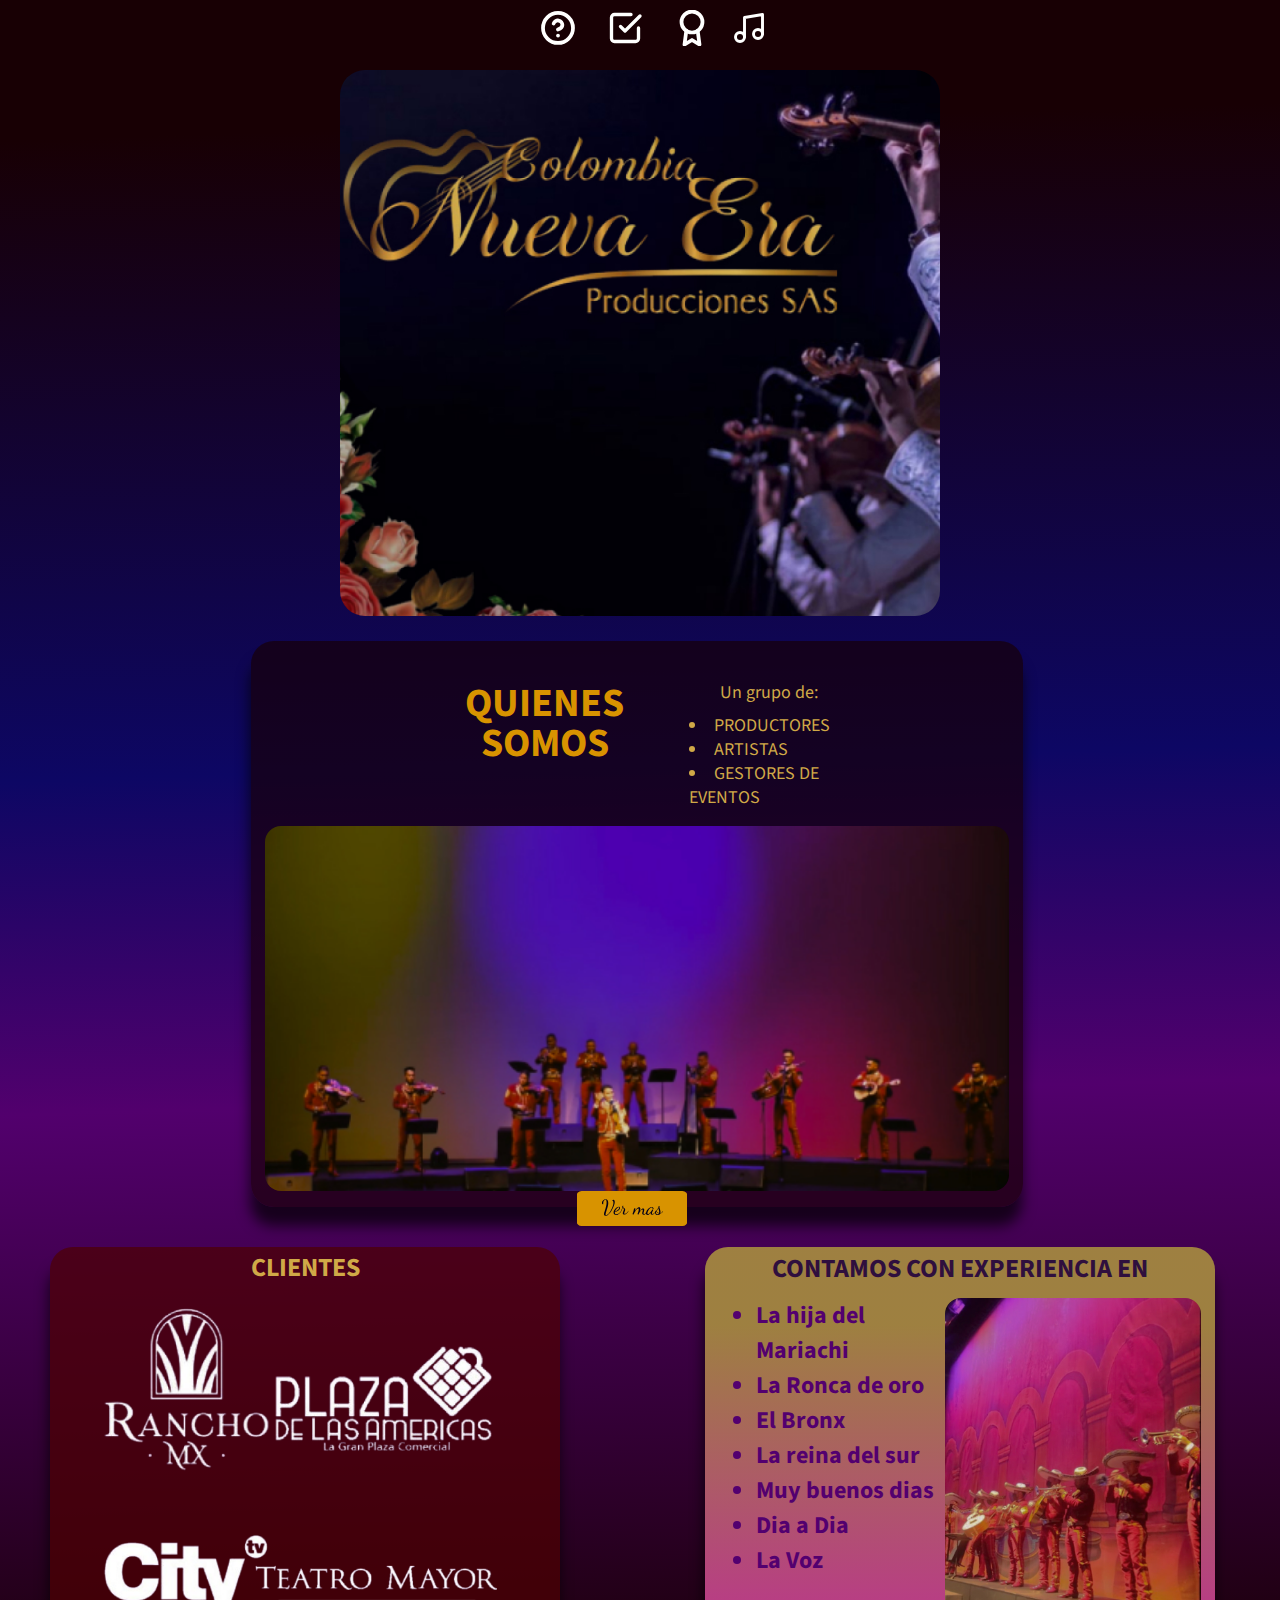
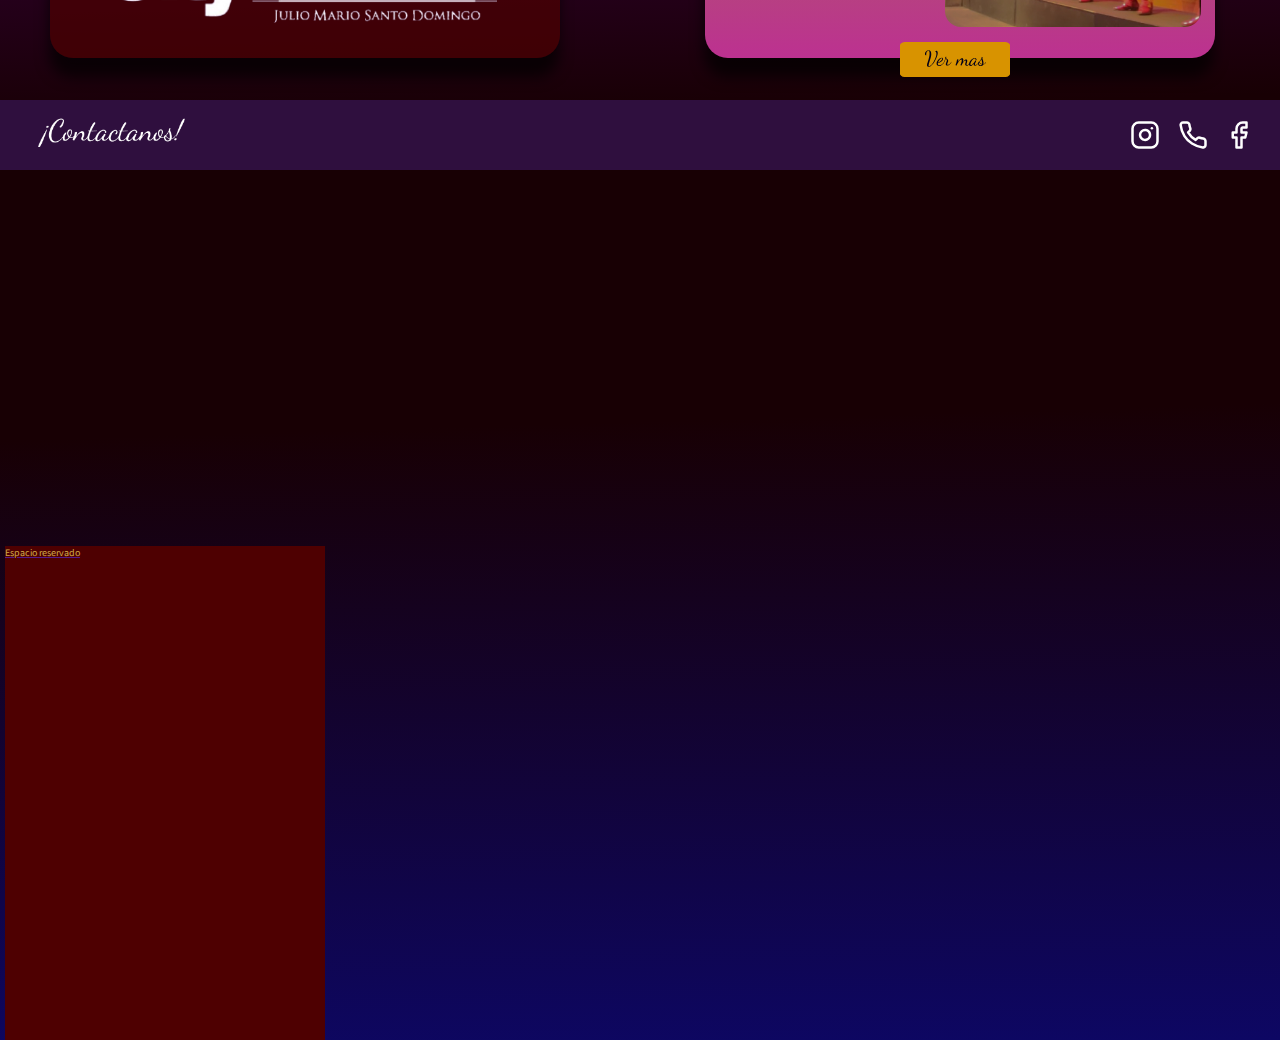
==== index.html @ 587c786b "Merge branch 'master' of github.com:devinalzate/colombianuevaerap" ====
<!DOCTYPE html>
<html lang="en">
    <head>
        <meta charset="UTF-8">
        <meta http-equiv="X-UA-Compatible" content="IE=edge">
        <meta name="viewport" content="width=device-width, initial-scale=1.0">
        <title>Colombia Nueva Era</title>
        <link rel="icon" href="./styles/assets/img/icon_pag.png">
        <link rel="canonical" href="https://platzi.com/clases/2327-javascript-practico/38667-calculando-el-promedio-en-javascript/" />
        <!-- Estilos -->
        <link rel="stylesheet" href="./styles/mobile.css">
        <link media="(min-width: 425px)" rel="stylesheet" href="./styles/mobile_L.css">
        <link media="(min-width: 600px)" rel="stylesheet" href="./styles/tablet.css">
        <link media="(min-width: 800px)" rel="stylesheet" href="./styles/tablet_L.css">
        <link media="(min-width: 1280px)" rel="stylesheet" href="./styles/laptop.css">
        <!-- Estilos -->
        <!-- Fuentes -->
        <link rel="preconnect" href="https://fonts.googleapis.com">
        <link rel="preconnect" href="https://fonts.gstatic.com" crossorigin>
        <link href="https://fonts.googleapis.com/css2?family=Kaushan+Script&family=Source+Sans+Pro:ital,wght@0,700;1,300;1,400&display=swap" rel="stylesheet">
        <!-- Fuentes -->
    </head>
    <body>
        <header>
            <section class="menu-header">
                <ul>
                    <li><a href="#identidad"><span class="a-identidad"></span></a></li>
                    <li><a href="#experiencia"><span class="a-experiencia"></span></a></li>
                    <li><a href="#clientes"><span class="a-clientes"></span></a></li>
                    <li><a href="#mariachi"><span class="a-mariachi"></span></a></li>
                </ul>
            </section>
            <section class="img-header"></section>
        </header>
        <main>
            <section id="identidad">
                <h1>QUIENES SOMOS</h1>
                <div class="texto">
                    <p>Un grupo de:</p>
                    <ul>
                        <li>PRODUCTORES</li>
                        <li>ARTISTAS</li>
                        <li>GESTORES DE EVENTOS</li>
                    </ul>
                </div>
                <div class="img-identidad"></div>
                <a href="./pag_identidad/index_i.html">
                    <div class="ver-mas"></div>
                </a>
            </section>
            <section id="experiencia">
                <h1>CONTAMOS CON EXPERIENCIA EN</h1>
                <div class="exp-texto">
                    <ul>
                        <li>La hija del Mariachi</li>
                        <li>La Ronca de oro</li>
                        <li>El Bronx</li>
                        <li>La reina del sur</li>
                        <li>Muy buenos dias</li>
                        <li>Dia a Dia</li>
                        <li>La Voz</li>
                    </ul>
                </div>
                <div class="img-experiencia"></div>
                <a href="./pag_experiencia/index_e.html">
                    <div class="ver-mas"></div>
                </a>
            </section>
            <section id="clientes">
                <h1>CLIENTES</h1>
                <div class="rancho"></div>
                <div class="plaza"></div>
                <div class="city"></div>
                <div class="teatro"></div>
<!--                 <a href="">
                    <div class="ver-mas"></div>
                </a> -->
            </section>
            <section id="mariachi">
                <div>
                    <a href=""><p>Espacio reservado</p></a>
                </div>
            </section>
        </main>
        <footer>
            <div id="contacto"></div>
            <div class="icons">
                <ul>
                    <a href="https://www.instagram.com/mariachinuevaeracol/"><li class="inst"></li></a>
                    <a href="https://api.whatsapp.com/send/?phone=573208857079&text&app_absent=0"><li class="what"></li></a>
                    <a href="https://www.facebook.com/mariachicolombianuevaera"><li class="face"></li></a>
                </ul>
            </div>
        </footer>
    </body>
</html>
                    <!-- <li><a href="https://www.instagram.com/mariachinuevaeracol/"><span class="inst"></span></a></li>
                    <li><a href="https://api.whatsapp.com/send/?phone=573208857079&text&app_absent=0"><span class="what"></span></a></li>
                    <li><a href="https://www.facebook.com/mariachicolombianuevaera"><span class="face"></span></a></li> -->
---- styles/mobile.css ----
/* width: 320px */
:root {
    --azul-oscuro: #040017;
    --azul-claro: #0D0764;
    --rojo-oscuro: #180004;
    --rojo-claro: #4E0001;
    --morado-oscuro: #2F0F3E;
    --morado-claro: #53006F;
    --amarillo: #d89300;
    --amarillo-blanco: #d0a947;
}
* {
    box-sizing: border-box;
    margin: 0;
    padding: 0;
}
html {
    font-size: 62.5%;
    font-family: "Source Sans Pro", sans-serif;
}
body {
    background: linear-gradient(178.33deg, #180004 7.24%, #0D0764 40.35%, #52006D 57.58%, #180004 89.37%);
    height: 210vh;
}
.menu-header {
    min-width: 300px;
    height: 45px;
    margin: 10px;
}
.menu-header ul {
    text-align: center;
}
.menu-header li {
    display: inline;
    text-align: center;
    margin: 20px;
    padding: 13.5px;
    list-style: none;
    width: 100vw;
}
.menu-header .a-identidad {
    position: absolute;
    width: 36px;
    height: 36px;
    background-image: url('./assets/icons/help-circle.svg');
    background-repeat: no-repeat;
    background-size: cover;
}
.menu-header .a-experiencia {
    position: absolute;
    width: 36px;
    height: 36px;
    background-image: url('./assets/icons/check-square.svg');
    background-repeat: no-repeat;
    background-size: cover;
}
.menu-header .a-clientes {
    position: absolute;
    width: 36px;
    height: 36px;
    background-image: url('./assets/icons/award.svg');
    background-repeat: no-repeat;
    background-size: cover;
}
.menu-header .a-mariachi {
    position: absolute;
    margin: 0px -10px;
    width: 36px;
    height: 36px;
    background-image: url('./assets/icons/mariachi.svg');
    background-repeat: no-repeat;
    background-size: cover;
}
header .img-header {
    position: absolute;
    top: 125px;
    min-width: 100vw;
    height: 340px;
    background-image: url('./assets/img/imh_header.jpg');
    background-position: calc(26.5%);
    background-size: cover;
    background-repeat: no-repeat;
}
main {
    display: block;
    position: absolute;
    width: 95vw;
    height: auto;
    top: 555px;
    justify-content: center;
    margin: 0 auto;
}
main #identidad {
    position: absolute;
    width: 96.5vw;
    height: 440px;
    margin: 70px 6px;
    background: rgba(24, 0, 4, 0.68);
    box-shadow: -1px 19px 14px rgba(0, 0, 0, 0.69);
    border-radius: 23px;
}
main #identidad h1 {
    position: absolute;
    margin-top: 10px;
    width: 205px;
    height: 79.19px;
    left: calc(50% - 107px);
    font-style: normal;
    font-weight: bold;
    font-size: 2.8rem;
    line-height: 35px;
    text-align: center;
    color: var(--amarillo);
}
main #identidad .texto {
    position: absolute;
    width: 211px;
    height: 94.59px;
    left: calc(50% - 105px);
    top: calc(23% - 5px);
    font-style: normal;
    font-weight: 400;
    font-size: 1.8rem;
    line-height: 23px;
    text-align: center;
    color: var(--amarillo-blanco);
}
main #identidad .texto ul {
    position: absolute;
    left: calc(50% - 80px);
    text-align: left;
    margin-top: 10px;
    list-style: inside;
    line-height: 2.4rem;
}
main #identidad .img-identidad {
    display: block;
    align-items: center;
    position: absolute;
    background-image: url('./assets/img/img_identidad.jpg');
    height: 200px;
    width: 93vw;
    left: 6px;
    top: calc(55% - 8px);
    border-radius: 16px;
    background-position:  center;
    background-size: cover;
    background-repeat: no-repeat;
}
main #identidad .ver-mas {
    position: absolute;
    top: 422px;
    left: calc(50% - 60px);
    width: 110px;
    height: 35px;
    background-image: url('./assets/icons/ver-mas.svg');
    background-size: cover;
    background-repeat: no-repeat;
    background-position: center;
}
main #experiencia {
    position: absolute;
    top: 567px;
    width: 96.5vw;
    height: 416px;
    margin: 70px 6px;
    background: linear-gradient(180deg, rgba(164, 136, 64, 0.94) 19.06%, rgba(208, 55, 161, 0.89) 100%);
    box-shadow: -1px 19px 14px rgba(0, 0, 0, 0.69);
    border-radius: 23px;   
}
main #experiencia h1 {
    text-align: center;
    margin-top: 5px;
    font-size: 2.6rem;
    font-weight: 700;
    line-height: 33px;
    color: var(--morado-oscuro);
}
main #experiencia .exp-texto {
    position: absolute;
    width: 142px;
    margin-top: 10px;
    margin-left: 30px;
    margin-right: 10px;
    font-weight: 700;
    font-size: 1.8rem;
    line-height: 35px;
    color: var(--morado-claro);
}
main #experiencia .img-experiencia {
    position: absolute;
    width: 40vw;
    height: 260px;
    border-radius: 16px;
    background-image: url('./assets/img/img_experiencia.jpg');
    left: calc(65% - 25px);
    top: calc(30% - 25px);
    border-radius: 16px;
    background-position:  center;
    background-size: cover;
    background-repeat: no-repeat;
}
main #experiencia .ver-mas {
    position: absolute;
    top: 395px;
    left: calc(50% - 60px);
    width: 110px;
    height: 35px;
    background-image: url('./assets/icons/ver-mas.svg');
    background-size: cover;
    background-repeat: no-repeat;
    background-position: center;
}
main #clientes {
    position: absolute;
    width: 96.5vw;
    height: 339px;
    left: 5px;
    top: 1186px;
    background: rgba(78, 0, 1, 0.71);
    box-shadow: -1px 19px 14px rgba(0, 0, 0, 0.69);
    border-radius: 23px;
}
main #clientes h1 {
    text-align: center;
    margin-top: 5px;
    font-size: 2.6rem;
    font-weight: bold;
    line-height: 32.70px;
    color: var(--amarillo-blanco);
}
main #clientes .rancho {
    position: absolute;
    width: 300px;
    height: 241px;
    background-image: url('./assets/img/fotos-clientes.jpg');
    background-position: center;
    background-size: cover;
    background-repeat: no-repeat;
}
main #clientes .ver-mas {
    position: absolute;
    top: 320px;
    left: calc(50% - 60px);
    width: 110px;
    height: 35px;
    background-image: url('./assets/icons/ver-mas.svg');
    background-size: cover;
    background-repeat: no-repeat;
    background-position: center;
}
main #mariachi {
    position: absolute;
    top: 1591px;
    width: 320px;
    height: 493.5px;
    background-color: var(--rojo-claro);
}
main #mariachi p{
    color: var(--amarillo-blanco);
}
footer {
    position: absolute;
    top: 2721px;
    width: 100vw;
    height: 70px;
    background-color: var(--morado-oscuro);
}
footer #contacto {
    position: absolute;
    top: 18px;
    left: 15px;
    width: 147px;
    height: 29px;
    background-image: url('./assets/img/¡Contactanos!.jpg');
    background-size: cover;
    background-position: center;
    background-repeat: no-repeat;
}
footer .icons {
    display: inline;
    position: absolute;
    margin: 20px;
    right: 130px;
    text-align: center;
    list-style: none;
}
footer .inst {
    position: absolute;
    list-style: none;
    width: 30px;
    height: 30px;
    background-image: url('./assets/icons/instagram.svg');
    background-repeat: no-repeat;
    background-size: cover;   
}
footer .what {
    position: absolute;
    list-style: none;
    margin-left: 48px;
    width: 30px;
    height: 30px;
    background-image: url('./assets/icons/phone.svg');
    background-repeat: no-repeat;
    background-size: cover;   
}
footer .face {
    position: absolute;
    list-style: none;
    margin-left: 94px;
    width: 30px;
    height: 30px;
    background-image: url('./assets/icons/facebook.svg');
    background-repeat: no-repeat;
    background-size: cover;   
}
---- styles/mobile_L.css ----
/* width: 425px */
header .img-header {
    top: 87px;
    height: 454px;
}
main #identidad h1 {
    font-size: 3.6rem;
}
main #experiencia {
    height: 480px;
}
main #experiencia .exp-texto {
    width: 170px;
    margin-top: 3px;
    margin-left: 45px;
    font-size: 2.4rem;
}
main #experiencia .img-experiencia {
    width: 45vw;
    height: 320px;
    left: calc(65% - 60px);
}
main #experiencia .ver-mas {
    top: 461px;
}
main #clientes {
    height: 360px;
    /* max-width: 410.7px; */
    top: 1249px;
}
main #clientes .rancho {
    width: 388px;
    height: 308px;
    left: 10px;
}
main #clientes .ver-mas {
    top: 343px;
}
footer {
    top: 2199px;
}
footer #contacto {
    left: 38px;
}
---- styles/tablet.css ----
/* width: 600px */
header .img-header {
    top: 70px;
    min-height: 546px;
    min-width: 600px;
    left: calc(50% - 300px);
    border-radius: 25px;
}
main {
    left: 5px;
}
main #identidad {
    margin: 86px 6px;
    max-width: 772px;
}
main #identidad h1 {
    margin-top: 43px;
    left: calc(50% - 195px);
    font-size: 4rem;
    line-height: 4rem;
}
main #identidad .texto {
    left: calc(50% - -26px);
    top: 40px;
}
main #identidad .img-identidad {
    left: 14px;
    top: calc(55% - 58px);
    height: 251px;
}
main #experiencia .exp-texto {
    width: 205px;
    margin-top: 70px;
}
main #experiencia .img-experiencia {
    top: calc(30% - 77px);
    left: calc(65% - 108px);
    width: 50vw;
    height: 381px;
}
main #clientes {
    left: 92px;
    max-width: 410.7px;
}
---- styles/tablet_L.css ----
/* width: 800px */
main #identidad {
    height: 566px;
    left: calc(50% - 380px);
}
main #identidad .img-identidad {
    top: 185px;
    height: 365px;
    max-width: 744px;
}
main #identidad .ver-mas {
    top: 550px;
}
main #experiencia {
    top: 692px;
    left: calc(60% - 30px);
    height: 411px;
    width: 44vw;
    max-width: 510px;
    margin: 0;
}
main #experiencia .exp-texto {
    margin-top: 6px;
    margin-left: 33px;
}
main #experiencia .img-experiencia {
    top: calc(30% - -9px);
    left: calc(65% - 17px);
    width: 17vw;
    height: 261px;
}
main #experiencia .ver-mas {
    top: 395px;
}
main #clientes {
    top: 692px;
    left: 12px;
    height: 411px;
    width: 44vw;
    max-width: 510px;
}
main #clientes .rancho {
    width: 43vw;
    height: 297px;
    top: 60px;
    left: 2px;
}
main #clientes .ver-mas {
    top: 395px;
}
footer {
    top: 1700px;
}
---- styles/laptop.css ----
/* width: 1280px */
main #identidad {
    left: calc(50% - 368px);
}
main #experiencia .exp-texto {
    margin-top: 13px;
    margin-left: 51px;
    width: 190px;
}
main #experiencia .img-experiencia {
    top: calc(30% - 72px);
    left: calc(65% - 91px);
    width: 20vw;
    height: 329px;
}
main #clientes {
    left: 45px;
}
main #clientes .rancho {
    width: 31vw;
    height: 326px;
    top: 57px;
    left: 50px;
}
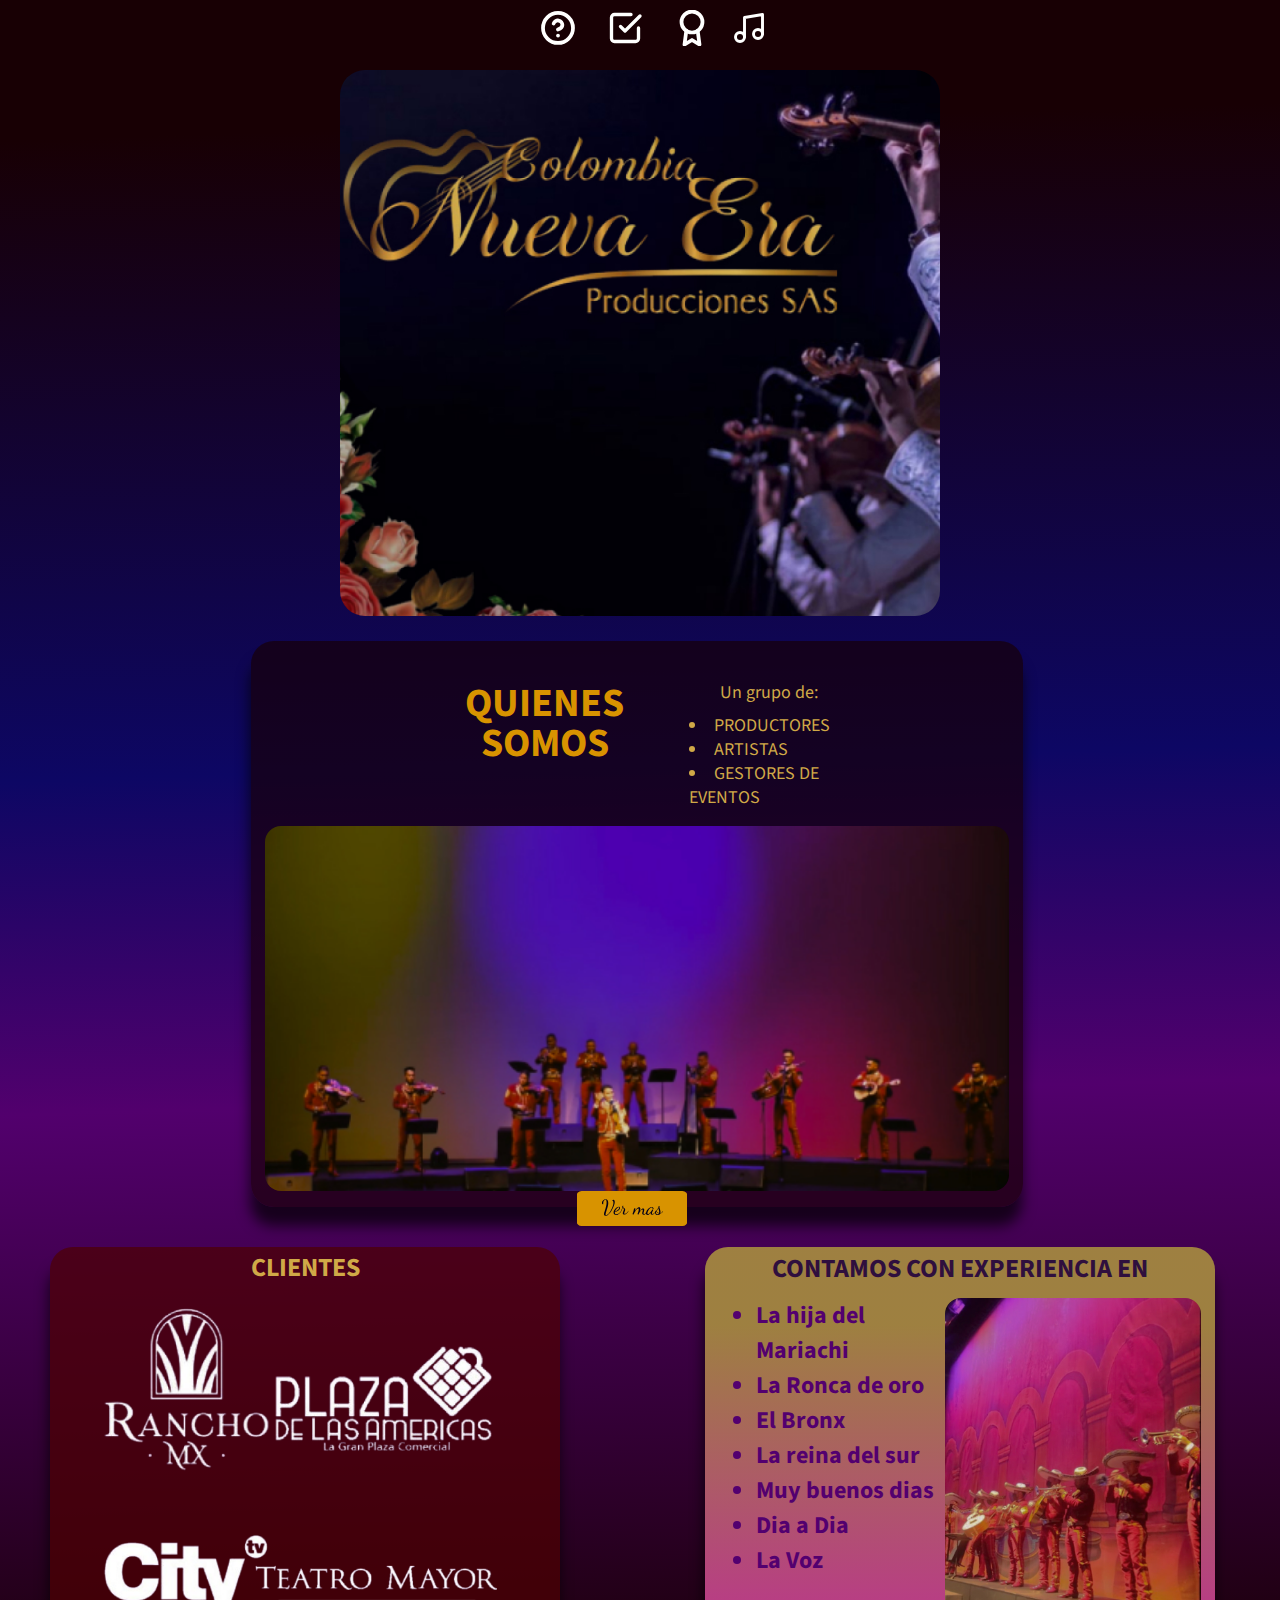
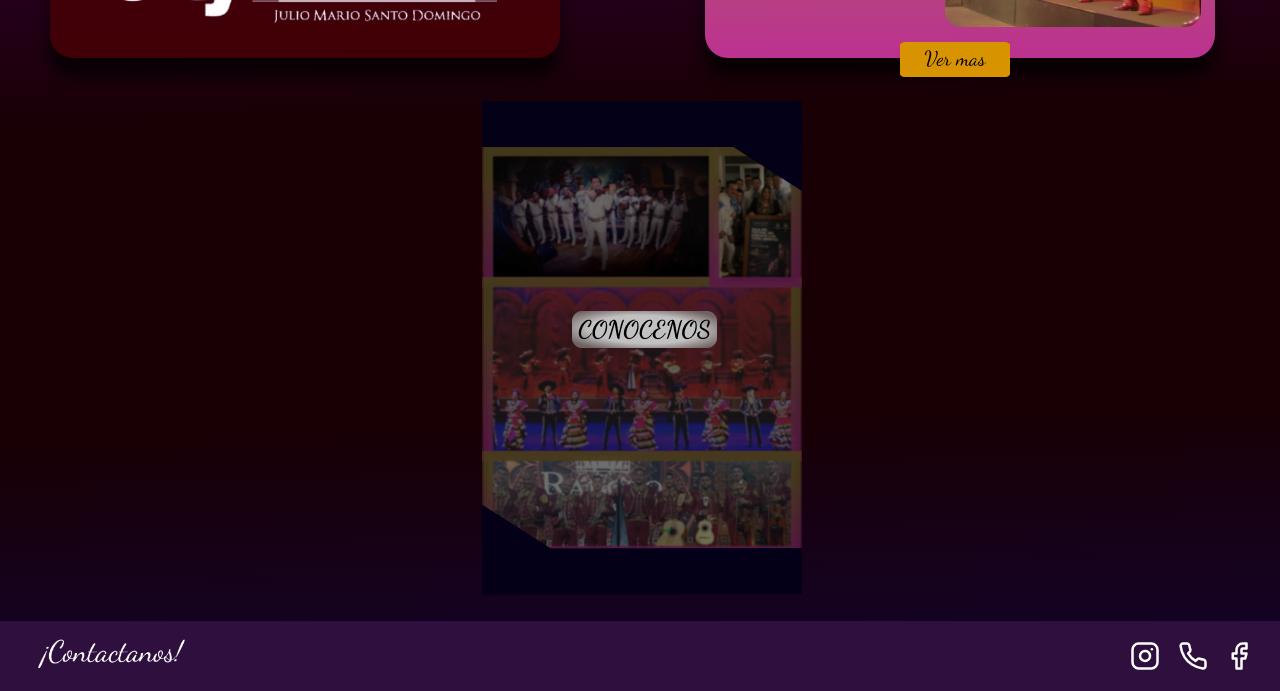
==== commit 01288de4: "Cambios del responsive e iconos, link, y se añadio el boton de pago en la pagina mariachi" ====
--- a/index.html
+++ b/index.html
@@ -77,8 +77,11 @@
                 </a> -->
             </section>
             <section id="mariachi">
-                <div>
-                    <a href=""><p>Espacio reservado</p></a>
+                <div class="img_background">
+                    <img src="./styles/assets/img/pag_mariachi.png" alt="Pagina mariachi">
+                </div>
+                <div class="img_conocenos">
+                    <a href="./pag_mariachi/index.html"><img src="./styles/assets/img/conocenos.png" alt="Conocenos"></a>
                 </div>
             </section>
         </main>
@@ -93,7 +96,4 @@
             </div>
         </footer>
     </body>
-</html>
-                    <!-- <li><a href="https://www.instagram.com/mariachinuevaeracol/"><span class="inst"></span></a></li>
-                    <li><a href="https://api.whatsapp.com/send/?phone=573208857079&text&app_absent=0"><span class="what"></span></a></li>
-                    <li><a href="https://www.facebook.com/mariachicolombianuevaera"><span class="face"></span></a></li> -->
+</html>--- a/styles/mobile.css
+++ b/styles/mobile.css
@@ -250,14 +250,23 @@
     background-position: center;
 }
 main #mariachi {
-    position: absolute;
+    display: inline-flex;
+    position: absolute;
+    width: 100%;
     top: 1591px;
-    width: 320px;
-    height: 493.5px;
-    background-color: var(--rojo-claro);
-}
-main #mariachi p{
-    color: var(--amarillo-blanco);
+    left: 8px;
+    justify-content: center;
+}
+main #mariachi .img_background img {
+    margin: 0 auto;
+    width: 100%;
+    max-width: 500px;
+}
+main #mariachi .img_conocenos img {
+    margin: 0 auto;
+    position: absolute;
+    left: calc(50% - 70px);
+    top: 210px;
 }
 footer {
     position: absolute;
--- a/styles/mobile_L.css
+++ b/styles/mobile_L.css
@@ -36,8 +36,11 @@
 main #clientes .ver-mas {
     top: 343px;
 }
+main #mariachi {
+    top: 1657px;
+}
 footer {
-    top: 2199px;
+    top: 2745px;
 }
 footer #contacto {
     left: 38px;
--- a/styles/tablet_L.css
+++ b/styles/tablet_L.css
@@ -48,6 +48,10 @@
 main #clientes .ver-mas {
     top: 395px;
 }
+main #mariachi {
+    top: 1146px;
+    left: 29px;
+}
 footer {
-    top: 1700px;
+    top: 2221px;
 }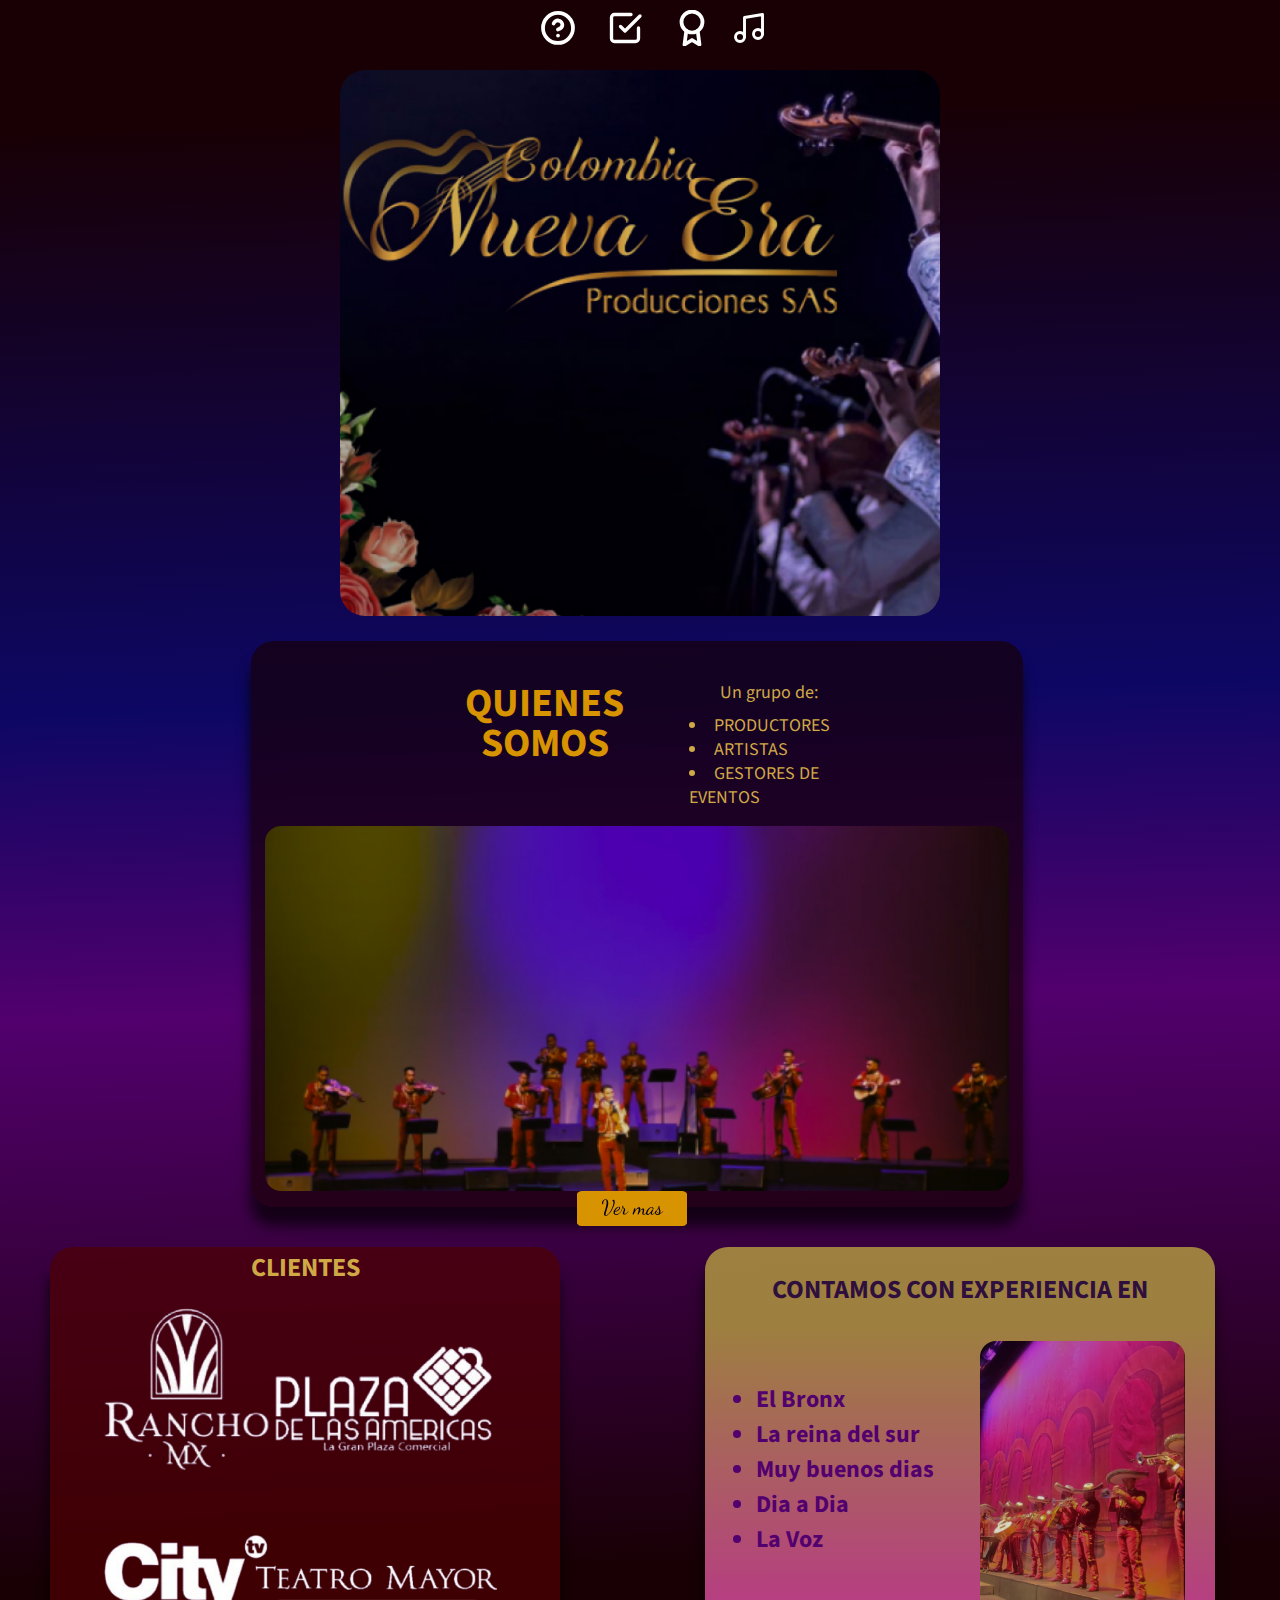
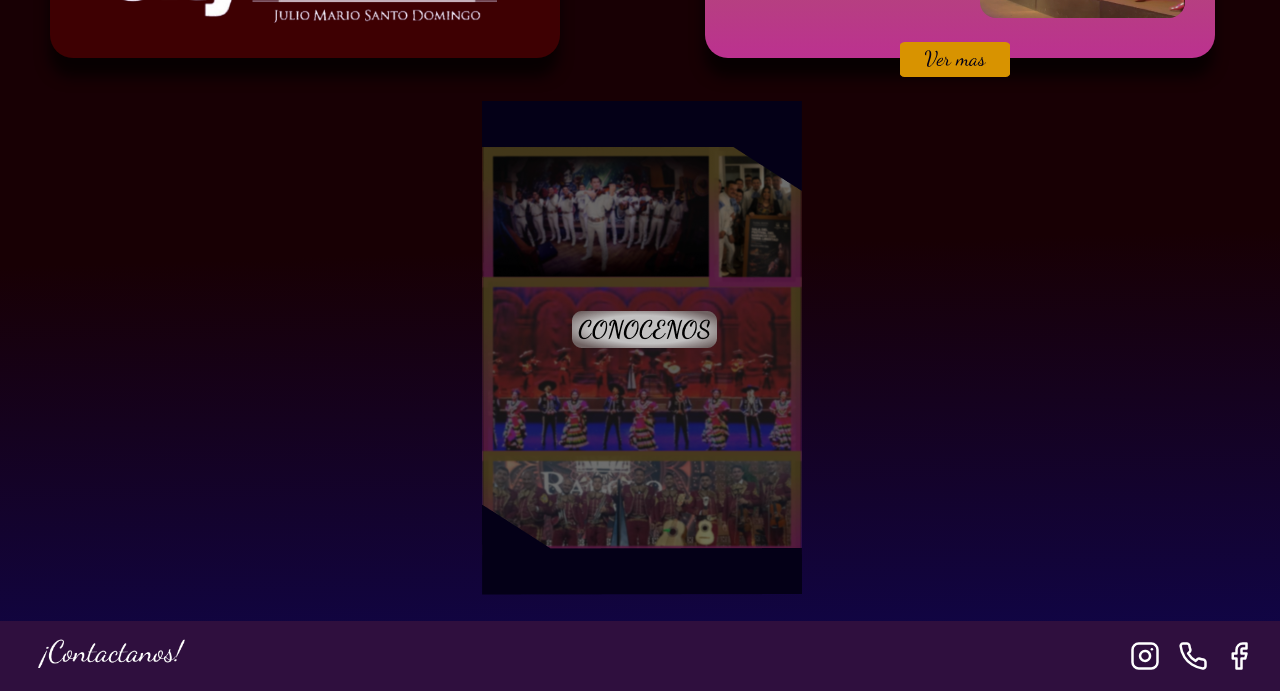
==== commit e30a9b03: "Cambio de dimensiones tar_exp" ====
--- a/index.html
+++ b/index.html
@@ -52,8 +52,6 @@
                 <h1>CONTAMOS CON EXPERIENCIA EN</h1>
                 <div class="exp-texto">
                     <ul>
-                        <li>La hija del Mariachi</li>
-                        <li>La Ronca de oro</li>
                         <li>El Bronx</li>
                         <li>La reina del sur</li>
                         <li>Muy buenos dias</li>
--- a/styles/mobile.css
+++ b/styles/mobile.css
@@ -20,7 +20,7 @@
 }
 body {
     background: linear-gradient(178.33deg, #180004 7.24%, #0D0764 40.35%, #52006D 57.58%, #180004 89.37%);
-    height: 210vh;
+    height: 192vh;
 }
 .menu-header {
     min-width: 300px;
@@ -170,7 +170,7 @@
 }
 main #experiencia h1 {
     text-align: center;
-    margin-top: 5px;
+    margin-top: 26px;
     font-size: 2.6rem;
     font-weight: 700;
     line-height: 33px;
@@ -179,7 +179,7 @@
 main #experiencia .exp-texto {
     position: absolute;
     width: 142px;
-    margin-top: 10px;
+    margin-top: 35px;
     margin-left: 30px;
     margin-right: 10px;
     font-weight: 700;
@@ -190,11 +190,11 @@
 main #experiencia .img-experiencia {
     position: absolute;
     width: 40vw;
-    height: 260px;
+    height: 210px;
     border-radius: 16px;
     background-image: url('./assets/img/img_experiencia.jpg');
     left: calc(65% - 25px);
-    top: calc(30% - 25px);
+    top: calc(30% - -4px);
     border-radius: 16px;
     background-position:  center;
     background-size: cover;
--- a/styles/laptop.css
+++ b/styles/laptop.css
@@ -3,21 +3,23 @@
     left: calc(50% - 368px);
 }
 main #experiencia .exp-texto {
-    margin-top: 13px;
+    margin-top: 76px;
     margin-left: 51px;
     width: 190px;
 }
 main #experiencia .img-experiencia {
-    top: calc(30% - 72px);
-    left: calc(65% - 91px);
-    width: 20vw;
-    height: 329px;
+    top: calc(30% - 29px);
+    left: calc(65% - 56px);
+    width: 16vw;
+    max-width: 364.2px;
+    height: 277px;
 }
 main #clientes {
     left: 45px;
 }
 main #clientes .rancho {
     width: 31vw;
+    max-width: 426.55px;
     height: 326px;
     top: 57px;
     left: 50px;
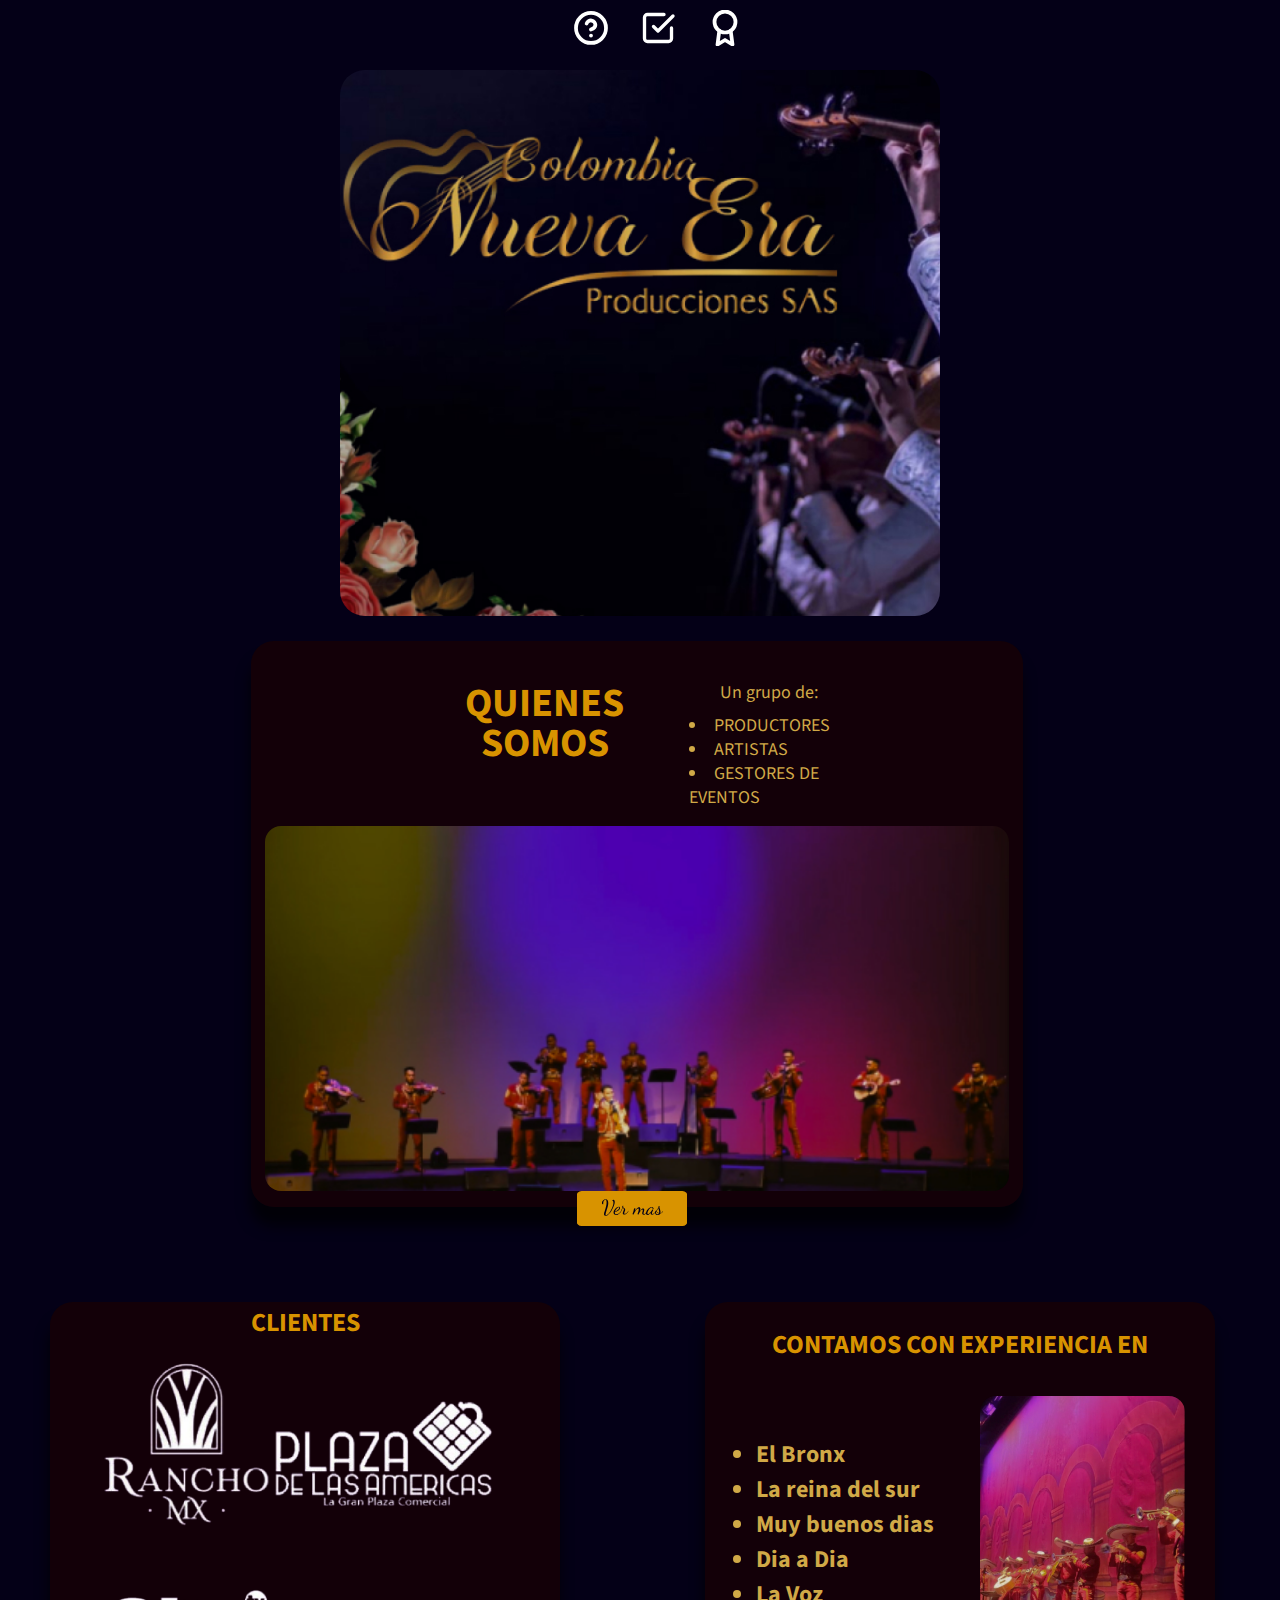
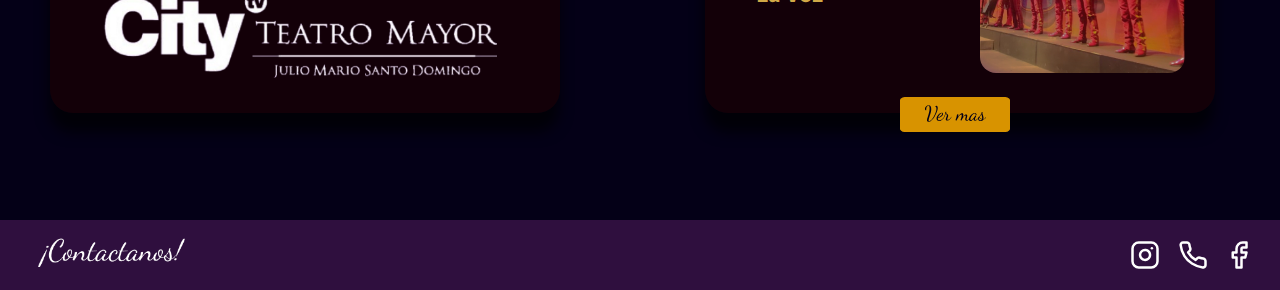
==== commit f58e941c: "cambios de color, v1 para surbir" ====
--- a/index.html
+++ b/index.html
@@ -27,7 +27,7 @@
                     <li><a href="#identidad"><span class="a-identidad"></span></a></li>
                     <li><a href="#experiencia"><span class="a-experiencia"></span></a></li>
                     <li><a href="#clientes"><span class="a-clientes"></span></a></li>
-                    <li><a href="#mariachi"><span class="a-mariachi"></span></a></li>
+                    <!-- <li><a href="#mariachi"><span class="a-mariachi"></span></a></li> -->
                 </ul>
             </section>
             <section class="img-header"></section>
@@ -74,14 +74,14 @@
                     <div class="ver-mas"></div>
                 </a> -->
             </section>
-            <section id="mariachi">
+            <!-- <section id="mariachi">
                 <div class="img_background">
                     <img src="./styles/assets/img/pag_mariachi.png" alt="Pagina mariachi">
                 </div>
                 <div class="img_conocenos">
                     <a href="./pag_mariachi/index.html"><img src="./styles/assets/img/conocenos.png" alt="Conocenos"></a>
                 </div>
-            </section>
+            </section> -->
         </main>
         <footer>
             <div id="contacto"></div>
--- a/styles/mobile.css
+++ b/styles/mobile.css
@@ -13,14 +13,14 @@
     box-sizing: border-box;
     margin: 0;
     padding: 0;
+    image-rendering: auto;
 }
 html {
     font-size: 62.5%;
     font-family: "Source Sans Pro", sans-serif;
 }
 body {
-    background: linear-gradient(178.33deg, #180004 7.24%, #0D0764 40.35%, #52006D 57.58%, #180004 89.37%);
-    height: 192vh;
+    background-color: var(--azul-oscuro);
 }
 .menu-header {
     min-width: 300px;
@@ -95,7 +95,7 @@
     width: 96.5vw;
     height: 440px;
     margin: 70px 6px;
-    background: rgba(24, 0, 4, 0.68);
+    background: rgba(24, 0, 4, 0.78);
     box-shadow: -1px 19px 14px rgba(0, 0, 0, 0.69);
     border-radius: 23px;
 }
@@ -164,7 +164,7 @@
     width: 96.5vw;
     height: 416px;
     margin: 70px 6px;
-    background: linear-gradient(180deg, rgba(164, 136, 64, 0.94) 19.06%, rgba(208, 55, 161, 0.89) 100%);
+    background: rgba(24, 0, 4, 0.78);
     box-shadow: -1px 19px 14px rgba(0, 0, 0, 0.69);
     border-radius: 23px;   
 }
@@ -174,7 +174,7 @@
     font-size: 2.6rem;
     font-weight: 700;
     line-height: 33px;
-    color: var(--morado-oscuro);
+    color: var(--amarillo);
 }
 main #experiencia .exp-texto {
     position: absolute;
@@ -185,7 +185,7 @@
     font-weight: 700;
     font-size: 1.8rem;
     line-height: 35px;
-    color: var(--morado-claro);
+    color: var(--amarillo-blanco);
 }
 main #experiencia .img-experiencia {
     position: absolute;
@@ -217,7 +217,7 @@
     height: 339px;
     left: 5px;
     top: 1186px;
-    background: rgba(78, 0, 1, 0.71);
+    background: rgba(24, 0, 4, 0.78);
     box-shadow: -1px 19px 14px rgba(0, 0, 0, 0.69);
     border-radius: 23px;
 }
@@ -227,7 +227,7 @@
     font-size: 2.6rem;
     font-weight: bold;
     line-height: 32.70px;
-    color: var(--amarillo-blanco);
+    color: var(--amarillo);
 }
 main #clientes .rancho {
     position: absolute;
@@ -270,7 +270,7 @@
 }
 footer {
     position: absolute;
-    top: 2721px;
+    top: 2200px;
     width: 100vw;
     height: 70px;
     background-color: var(--morado-oscuro);
--- a/styles/mobile_L.css
+++ b/styles/mobile_L.css
@@ -40,7 +40,7 @@
     top: 1657px;
 }
 footer {
-    top: 2745px;
+    top: 2250px;
 }
 footer #contacto {
     left: 38px;
--- a/styles/tablet_L.css
+++ b/styles/tablet_L.css
@@ -12,7 +12,7 @@
     top: 550px;
 }
 main #experiencia {
-    top: 692px;
+    top: 747px;
     left: calc(60% - 30px);
     height: 411px;
     width: 44vw;
@@ -33,7 +33,7 @@
     top: 395px;
 }
 main #clientes {
-    top: 692px;
+    top: 747px;
     left: 12px;
     height: 411px;
     width: 44vw;
@@ -53,5 +53,5 @@
     left: 29px;
 }
 footer {
-    top: 2221px;
+    top: 1820px;
 }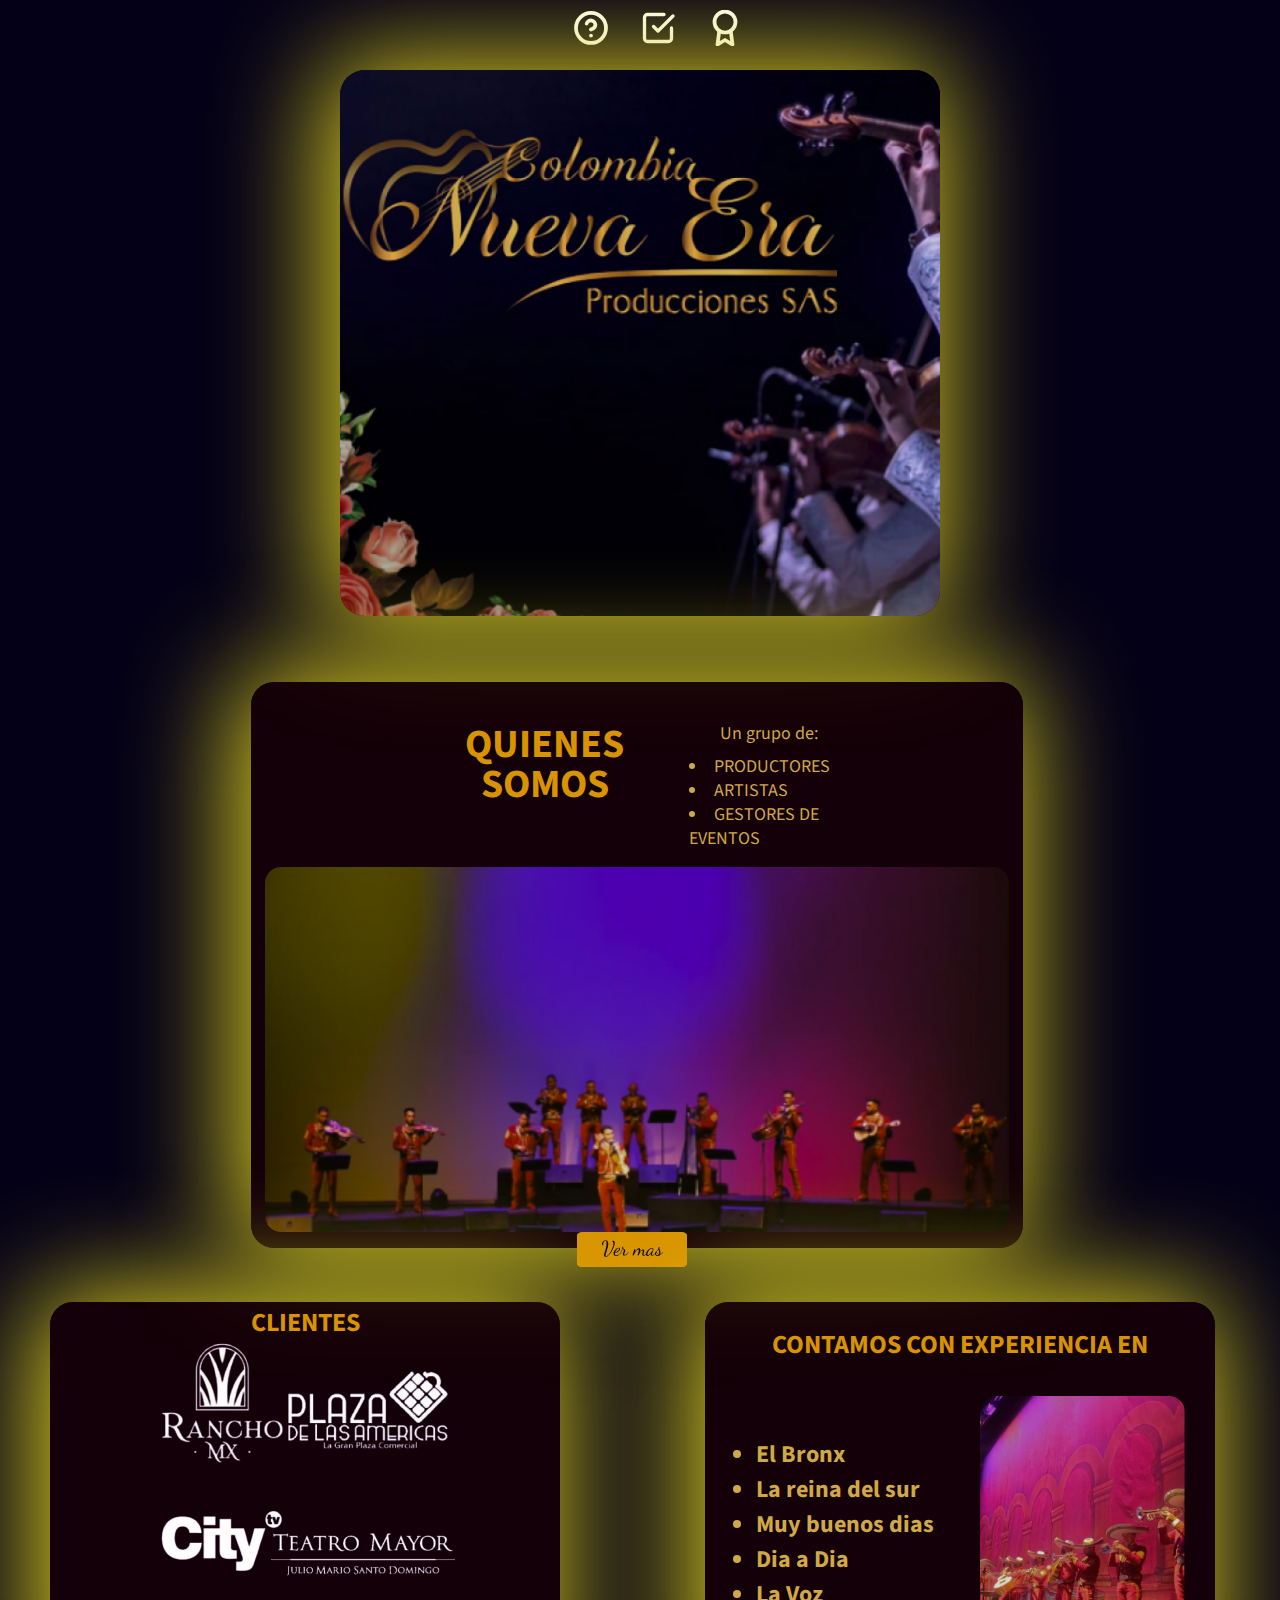
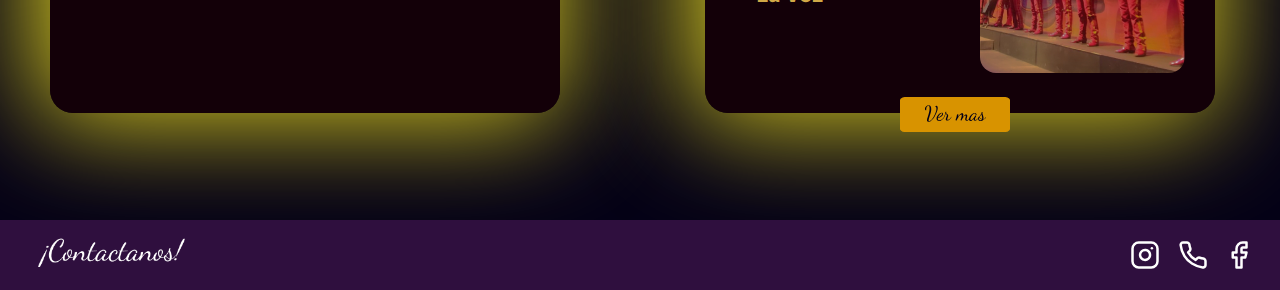
==== commit 467f99a9: "Cambios en colores pag_i" ====
--- a/index.html
+++ b/index.html
@@ -66,10 +66,9 @@
             </section>
             <section id="clientes">
                 <h1>CLIENTES</h1>
-                <div class="rancho"></div>
-                <div class="plaza"></div>
-                <div class="city"></div>
-                <div class="teatro"></div>
+                <div class="images">
+                    <div class="logos"></div>
+                </div>
 <!--                 <a href="">
                     <div class="ver-mas"></div>
                 </a> -->
--- a/styles/mobile.css
+++ b/styles/mobile.css
@@ -80,6 +80,7 @@
     background-position: calc(26.5%);
     background-size: cover;
     background-repeat: no-repeat;
+    box-shadow: -7px 0px 110px 8px rgb(222 209 31);
 }
 main {
     display: block;
@@ -96,7 +97,7 @@
     height: 440px;
     margin: 70px 6px;
     background: rgba(24, 0, 4, 0.78);
-    box-shadow: -1px 19px 14px rgba(0, 0, 0, 0.69);
+    box-shadow: -7px 0px 110px 8px rgb(222 209 31);
     border-radius: 23px;
 }
 main #identidad h1 {
@@ -165,7 +166,7 @@
     height: 416px;
     margin: 70px 6px;
     background: rgba(24, 0, 4, 0.78);
-    box-shadow: -1px 19px 14px rgba(0, 0, 0, 0.69);
+    box-shadow: -7px 0px 110px 8px rgb(222 209 31);
     border-radius: 23px;   
 }
 main #experiencia h1 {
@@ -218,7 +219,7 @@
     left: 5px;
     top: 1186px;
     background: rgba(24, 0, 4, 0.78);
-    box-shadow: -1px 19px 14px rgba(0, 0, 0, 0.69);
+    box-shadow: -7px 0px 110px 8px rgb(222 209 31);
     border-radius: 23px;
 }
 main #clientes h1 {
@@ -229,10 +230,15 @@
     line-height: 32.70px;
     color: var(--amarillo);
 }
-main #clientes .rancho {
+main #clientes .images{
+    display: flex;
+    justify-content: center;
+}
+main #clientes .images .logos {
     position: absolute;
     width: 300px;
     height: 241px;
+    margin: 0 auto;
     background-image: url('./assets/img/fotos-clientes.jpg');
     background-position: center;
     background-size: cover;
--- a/styles/tablet.css
+++ b/styles/tablet.css
@@ -10,7 +10,7 @@
     left: 5px;
 }
 main #identidad {
-    margin: 86px 6px;
+    margin: 127px 6px;
     max-width: 772px;
 }
 main #identidad h1 {
@@ -39,6 +39,6 @@
     height: 381px;
 }
 main #clientes {
-    left: 92px;
+    left: calc(50% - 190px);
     max-width: 410.7px;
 }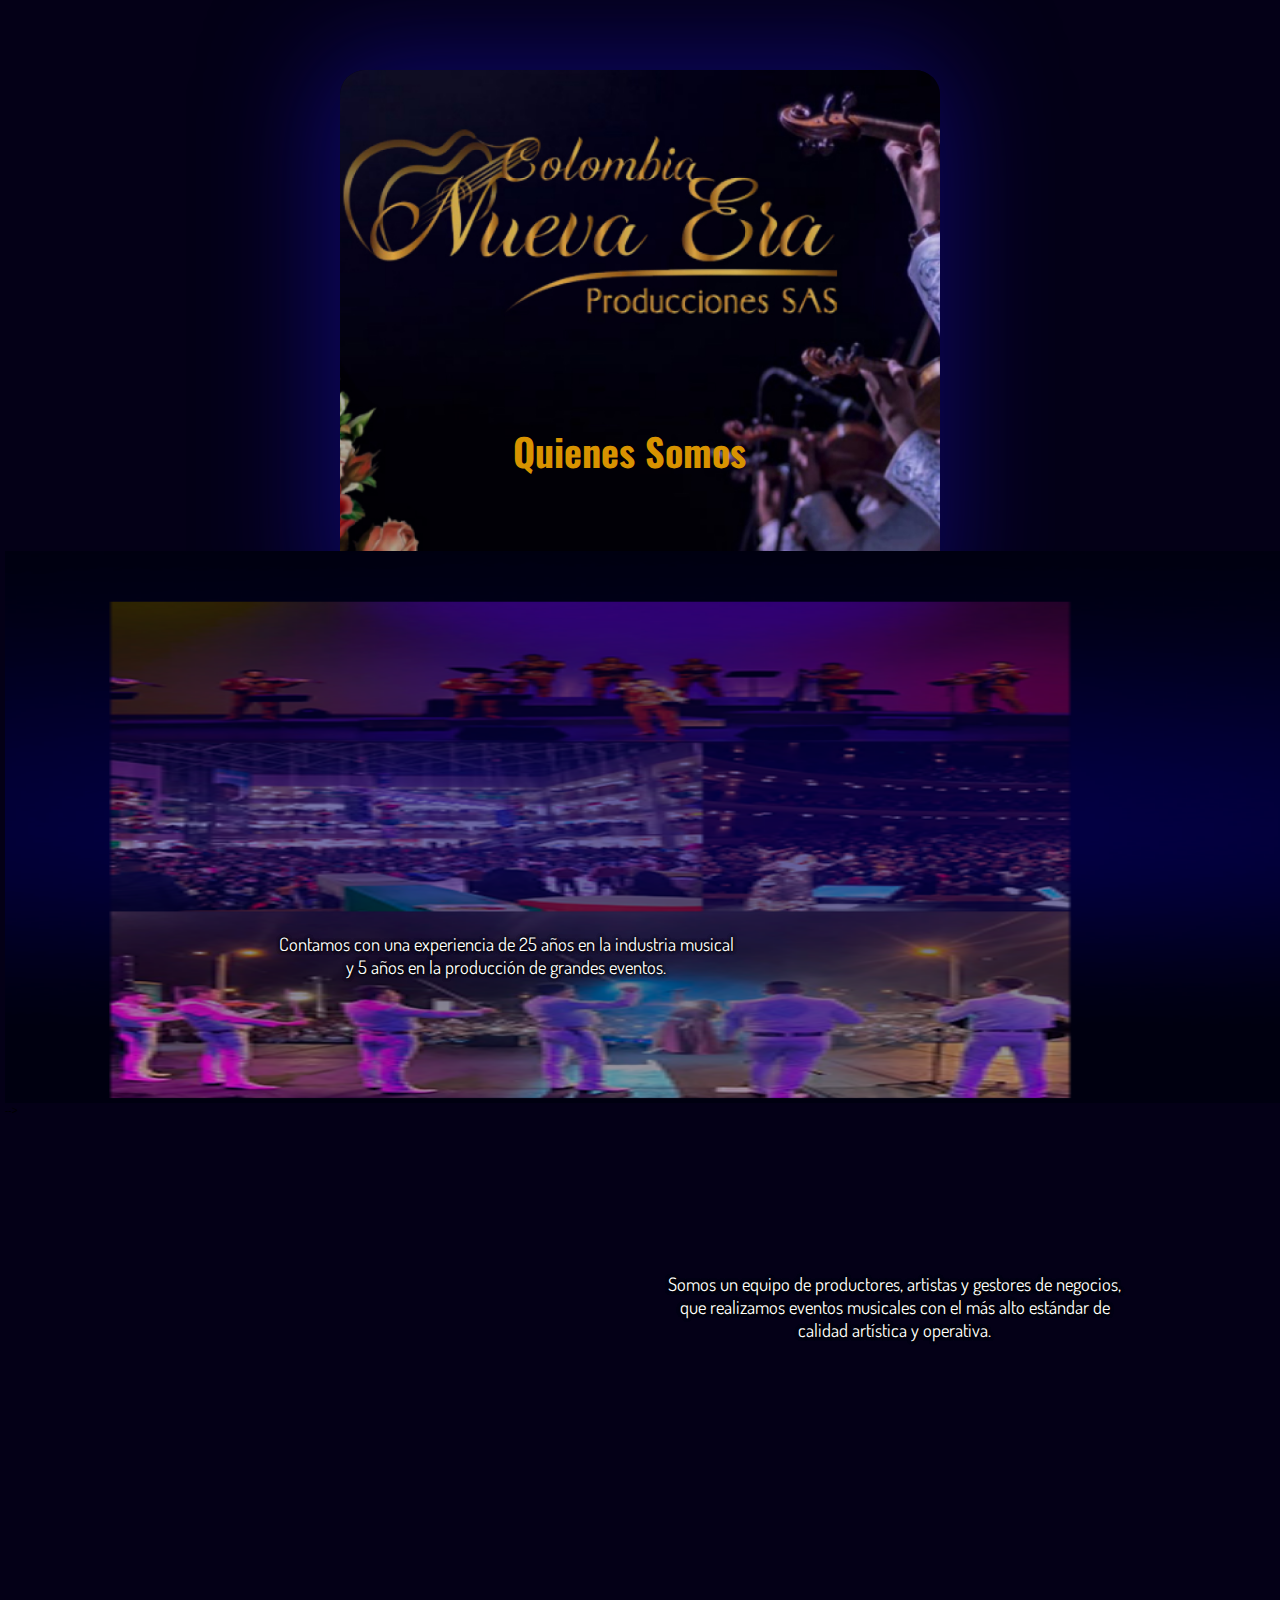
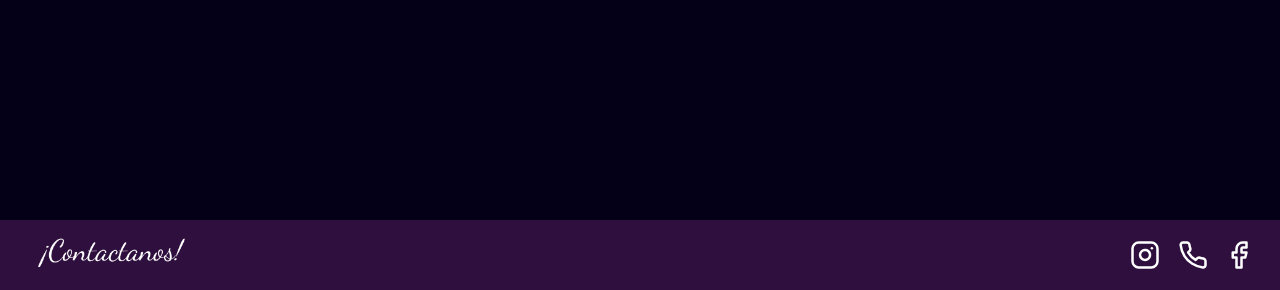
==== commit 6123177f: "Primera version de cambio" ====
--- a/index.html
+++ b/index.html
@@ -17,12 +17,12 @@
         <!-- Fuentes -->
         <link rel="preconnect" href="https://fonts.googleapis.com">
         <link rel="preconnect" href="https://fonts.gstatic.com" crossorigin>
-        <link href="https://fonts.googleapis.com/css2?family=Kaushan+Script&family=Source+Sans+Pro:ital,wght@0,700;1,300;1,400&display=swap" rel="stylesheet">
+        <link href="https://fonts.googleapis.com/css2?family=Dosis:wght@300&family=Oswald:wght@600&display=swap" rel="stylesheet">
         <!-- Fuentes -->
     </head>
     <body>
         <header>
-            <section class="menu-header">
+            <!-- <section class="menu-header"> -->
                 <ul>
                     <li><a href="#identidad"><span class="a-identidad"></span></a></li>
                     <li><a href="#experiencia"><span class="a-experiencia"></span></a></li>
@@ -33,22 +33,28 @@
             <section class="img-header"></section>
         </header>
         <main>
+            <h1 id="quienes">Quienes Somos</h1>
+            <section id="imgs_contain">
+                <img id="img_1" src="./styles/assets/img/img_1.png" alt="">
+            </section>
             <section id="identidad">
-                <h1>QUIENES SOMOS</h1>
+                
                 <div class="texto">
-                    <p>Un grupo de:</p>
-                    <ul>
-                        <li>PRODUCTORES</li>
-                        <li>ARTISTAS</li>
-                        <li>GESTORES DE EVENTOS</li>
-                    </ul>
+                    <p>Somos un equipo de productores, artistas y gestores
+                        de negocios, que realizamos eventos musicales con
+                        el más alto estándar de calidad artística y operativa.</p>
                 </div>
-                <div class="img-identidad"></div>
+                
+                <div class="texto2">
+                    <p>Contamos con una experiencia de 25 años en la
+                        industria musical y 5 años en la producción de
+                        grandes eventos.</p>
+                </div>
                 <a href="./pag_identidad/index_i.html">
-                    <div class="ver-mas"></div>
+                    <!-- <div class="ver-mas"></div> -->
                 </a>
             </section>
-            <section id="experiencia">
+            <!-- <section id="experiencia">
                 <h1>CONTAMOS CON EXPERIENCIA EN</h1>
                 <div class="exp-texto">
                     <ul>
@@ -72,7 +78,7 @@
 <!--                 <a href="">
                     <div class="ver-mas"></div>
                 </a> -->
-            </section>
+            </section> -->
             <!-- <section id="mariachi">
                 <div class="img_background">
                     <img src="./styles/assets/img/pag_mariachi.png" alt="Pagina mariachi">
--- a/styles/mobile.css
+++ b/styles/mobile.css
@@ -73,58 +73,87 @@
 }
 header .img-header {
     position: absolute;
-    top: 125px;
+    top: 2px;
     min-width: 100vw;
     height: 340px;
     background-image: url('./assets/img/imh_header.jpg');
     background-position: calc(26.5%);
     background-size: cover;
     background-repeat: no-repeat;
-    box-shadow: -7px 0px 110px 8px rgb(222 209 31);
+    box-shadow: -7px 0px 110px 16px var(--azul-claro);
 }
 main {
     display: block;
     position: absolute;
     width: 95vw;
     height: auto;
-    top: 555px;
+    top: 424px;
+    margin: 0 auto;
+}
+main #imgs_contain .shadow{
+    position: absolute;
+    box-shadow: inset 200px 200px 300px 189px rgba(0,0,0,0.75);
+    top: 127px;
+    width: 100vw;
+    height: 623px;
+}
+main #img_1 {
+    position: static;
+    width: 100vw;
+    height: 552px;
+    margin-top: 127px;
+}
+main #identidad {
+    position: absolute;
+    width: 100vw;
+    height: 679px;
+    margin: 70px 0px;
+    /* background: rgba(24, 0, 4, 0.78);
+    box-shadow: -7px 0px 110px 30px var(--rojo-oscuro);
+    border-radius: 23px; */
+}
+main #quienes {
+    position: absolute;
+    margin-top: 10px;
+    left: calc(50% - 100px);
+    font-style: normal;
+    font-family: 'Oswald', sans-serif;
+    font-weight: bold;
+    font-size: 3.8rem;
+    line-height: 35px;
+    text-align: center;
     justify-content: center;
-    margin: 0 auto;
-}
-main #identidad {
-    position: absolute;
-    width: 96.5vw;
-    height: 440px;
-    margin: 70px 6px;
-    background: rgba(24, 0, 4, 0.78);
-    box-shadow: -7px 0px 110px 8px rgb(222 209 31);
-    border-radius: 23px;
-}
-main #identidad h1 {
-    position: absolute;
-    margin-top: 10px;
-    width: 205px;
-    height: 79.19px;
-    left: calc(50% - 107px);
+    color: var(--amarillo);
+}
+main #identidad .texto {
+    position: absolute;
+    width: 60%;
+    height: 94.59px;
+    left: calc(50% - 93px);
+    top: -597px;
     font-style: normal;
-    font-weight: bold;
-    font-size: 2.8rem;
-    line-height: 35px;
-    text-align: center;
-    color: var(--amarillo);
-}
-main #identidad .texto {
-    position: absolute;
-    width: 211px;
+    font-family: 'Dosis', sans-serif;
+    font-weight: 400;
+    font-size: 1.85rem;
+    line-height: 23px;
+    text-align: center;
+    color: white;
+    text-shadow: 0 0 0.2em black, 0 0 0.2em black, 0 0 0.2em black;
+}
+main #identidad .texto2 {
+    position: absolute;
+    width: 60%;
     height: 94.59px;
-    left: calc(50% - 105px);
-    top: calc(23% - 5px);
+    right: calc(50% - 101px);
+    top: -300px;
     font-style: normal;
+    font-family: 'Dosis', sans-serif;
     font-weight: 400;
-    font-size: 1.8rem;
+    font-size: 1.85rem;
     line-height: 23px;
     text-align: center;
-    color: var(--amarillo-blanco);
+    color: white;
+    text-shadow: 0 0 0.2em black, 0 0 0.2em black, 0 0 0.2em black;
 }
 main #identidad .texto ul {
     position: absolute;
@@ -134,20 +163,6 @@
     list-style: inside;
     line-height: 2.4rem;
 }
-main #identidad .img-identidad {
-    display: block;
-    align-items: center;
-    position: absolute;
-    background-image: url('./assets/img/img_identidad.jpg');
-    height: 200px;
-    width: 93vw;
-    left: 6px;
-    top: calc(55% - 8px);
-    border-radius: 16px;
-    background-position:  center;
-    background-size: cover;
-    background-repeat: no-repeat;
-}
 main #identidad .ver-mas {
     position: absolute;
     top: 422px;
@@ -166,7 +181,7 @@
     height: 416px;
     margin: 70px 6px;
     background: rgba(24, 0, 4, 0.78);
-    box-shadow: -7px 0px 110px 8px rgb(222 209 31);
+    box-shadow: -7px 0px 110px 30px var(--rojo-oscuro);
     border-radius: 23px;   
 }
 main #experiencia h1 {
@@ -219,7 +234,7 @@
     left: 5px;
     top: 1186px;
     background: rgba(24, 0, 4, 0.78);
-    box-shadow: -7px 0px 110px 8px rgb(222 209 31);
+    box-shadow: -7px 0px 110px 30px var(--rojo-oscuro);
     border-radius: 23px;
 }
 main #clientes h1 {
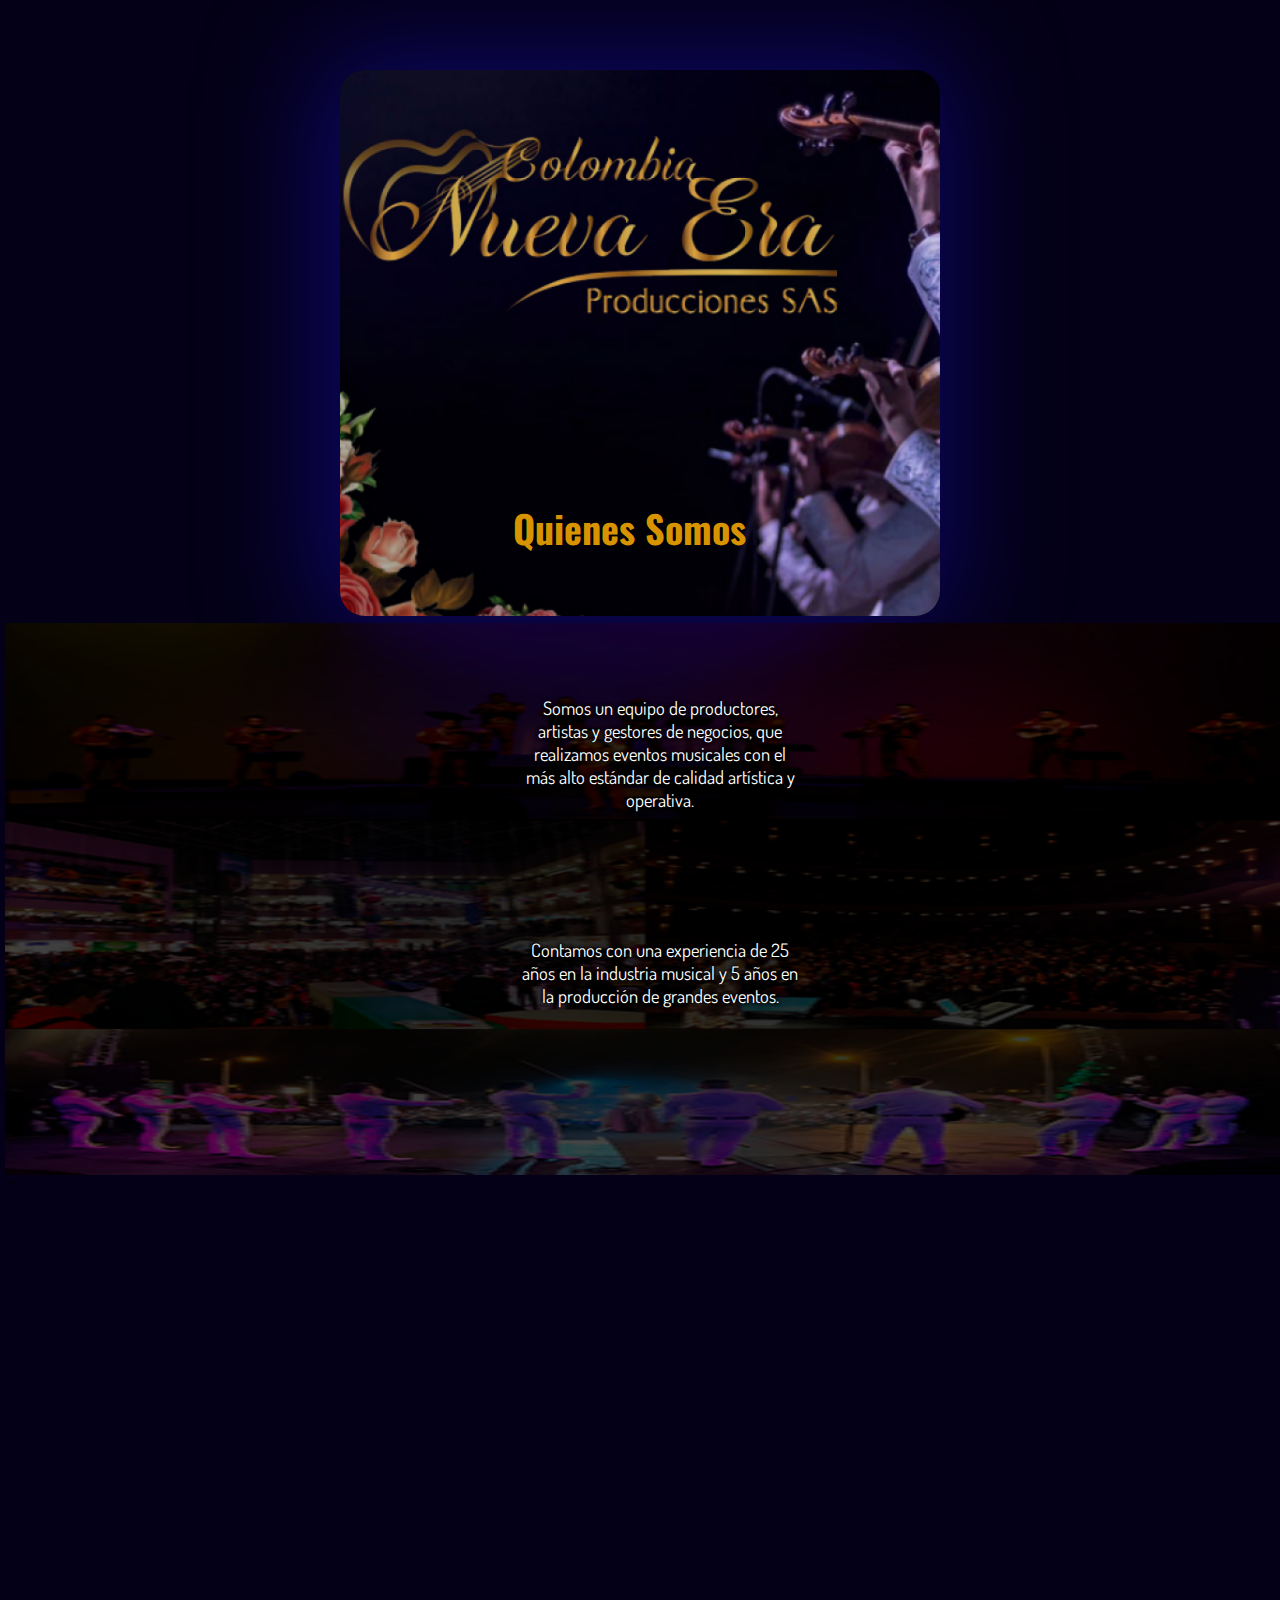
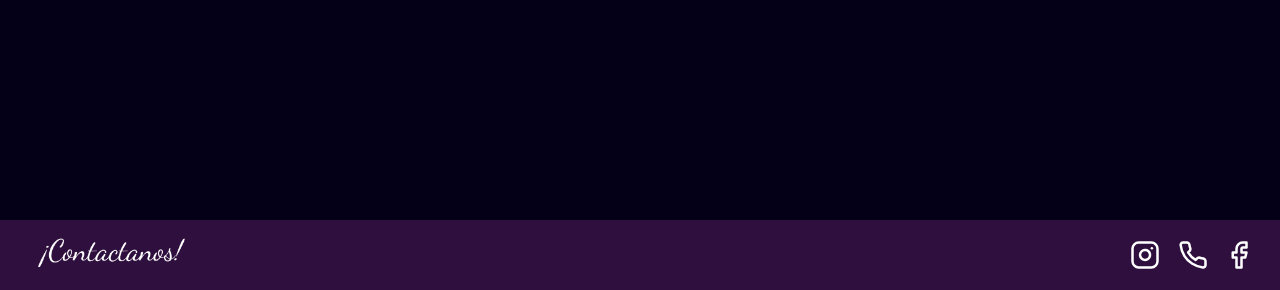
==== commit da937d88: "segunda version de cambio" ====
--- a/index.html
+++ b/index.html
@@ -36,23 +36,19 @@
             <h1 id="quienes">Quienes Somos</h1>
             <section id="imgs_contain">
                 <img id="img_1" src="./styles/assets/img/img_1.png" alt="">
-            </section>
-            <section id="identidad">
-                
-                <div class="texto">
-                    <p>Somos un equipo de productores, artistas y gestores
-                        de negocios, que realizamos eventos musicales con
-                        el más alto estándar de calidad artística y operativa.</p>
-                </div>
-                
-                <div class="texto2">
-                    <p>Contamos con una experiencia de 25 años en la
-                        industria musical y 5 años en la producción de
-                        grandes eventos.</p>
-                </div>
-                <a href="./pag_identidad/index_i.html">
-                    <!-- <div class="ver-mas"></div> -->
-                </a>
+                <section class="texts">
+                    <div class="texto">
+                        <p>Somos un equipo de productores, artistas y gestores
+                            de negocios, que realizamos eventos musicales con
+                            el más alto estándar de calidad artística y operativa.</p>
+                    </div>
+                    
+                    <div class="texto2">
+                        <p>Contamos con una experiencia de 25 años en la
+                            industria musical y 5 años en la producción de
+                            grandes eventos.</p>
+                    </div>
+                </section>
             </section>
             <!-- <section id="experiencia">
                 <h1>CONTAMOS CON EXPERIENCIA EN</h1>
--- a/styles/mobile.css
+++ b/styles/mobile.css
@@ -90,27 +90,11 @@
     top: 424px;
     margin: 0 auto;
 }
-main #imgs_contain .shadow{
-    position: absolute;
-    box-shadow: inset 200px 200px 300px 189px rgba(0,0,0,0.75);
-    top: 127px;
-    width: 100vw;
-    height: 623px;
-}
 main #img_1 {
     position: static;
     width: 100vw;
     height: 552px;
     margin-top: 127px;
-}
-main #identidad {
-    position: absolute;
-    width: 100vw;
-    height: 679px;
-    margin: 70px 0px;
-    /* background: rgba(24, 0, 4, 0.78);
-    box-shadow: -7px 0px 110px 30px var(--rojo-oscuro);
-    border-radius: 23px; */
 }
 main #quienes {
     position: absolute;
@@ -125,12 +109,16 @@
     justify-content: center;
     color: var(--amarillo);
 }
-main #identidad .texto {
+main #imgs_contain div {
+    display: flex;
+    left: calc(50% - 94px);
+    max-width: 282.24px;
+}
+main #imgs_contain .texto {
     position: absolute;
     width: 60%;
     height: 94.59px;
-    left: calc(50% - 93px);
-    top: -597px;
+    top: 159px;
     font-style: normal;
     font-family: 'Dosis', sans-serif;
     font-weight: 400;
@@ -140,12 +128,11 @@
     color: white;
     text-shadow: 0 0 0.2em black, 0 0 0.2em black, 0 0 0.2em black;
 }
-main #identidad .texto2 {
+main #imgs_contain .texto2 {
     position: absolute;
     width: 60%;
     height: 94.59px;
-    right: calc(50% - 101px);
-    top: -300px;
+    top: 426px;
     font-style: normal;
     font-family: 'Dosis', sans-serif;
     font-weight: 400;
--- a/styles/mobile_L.css
+++ b/styles/mobile_L.css
@@ -1,10 +1,18 @@
 /* width: 425px */
 header .img-header {
-    top: 87px;
     height: 454px;
 }
-main #identidad h1 {
-    font-size: 3.6rem;
+main #quienes {
+    margin-top: 87px;
+}
+main #img_1 {
+    margin-top: 199px;
+}
+main #imgs_contain .texto {
+    top: 272px;
+}
+main #imgs_contain .texto2 {
+    top: 514px;
 }
 main #experiencia {
     height: 480px;
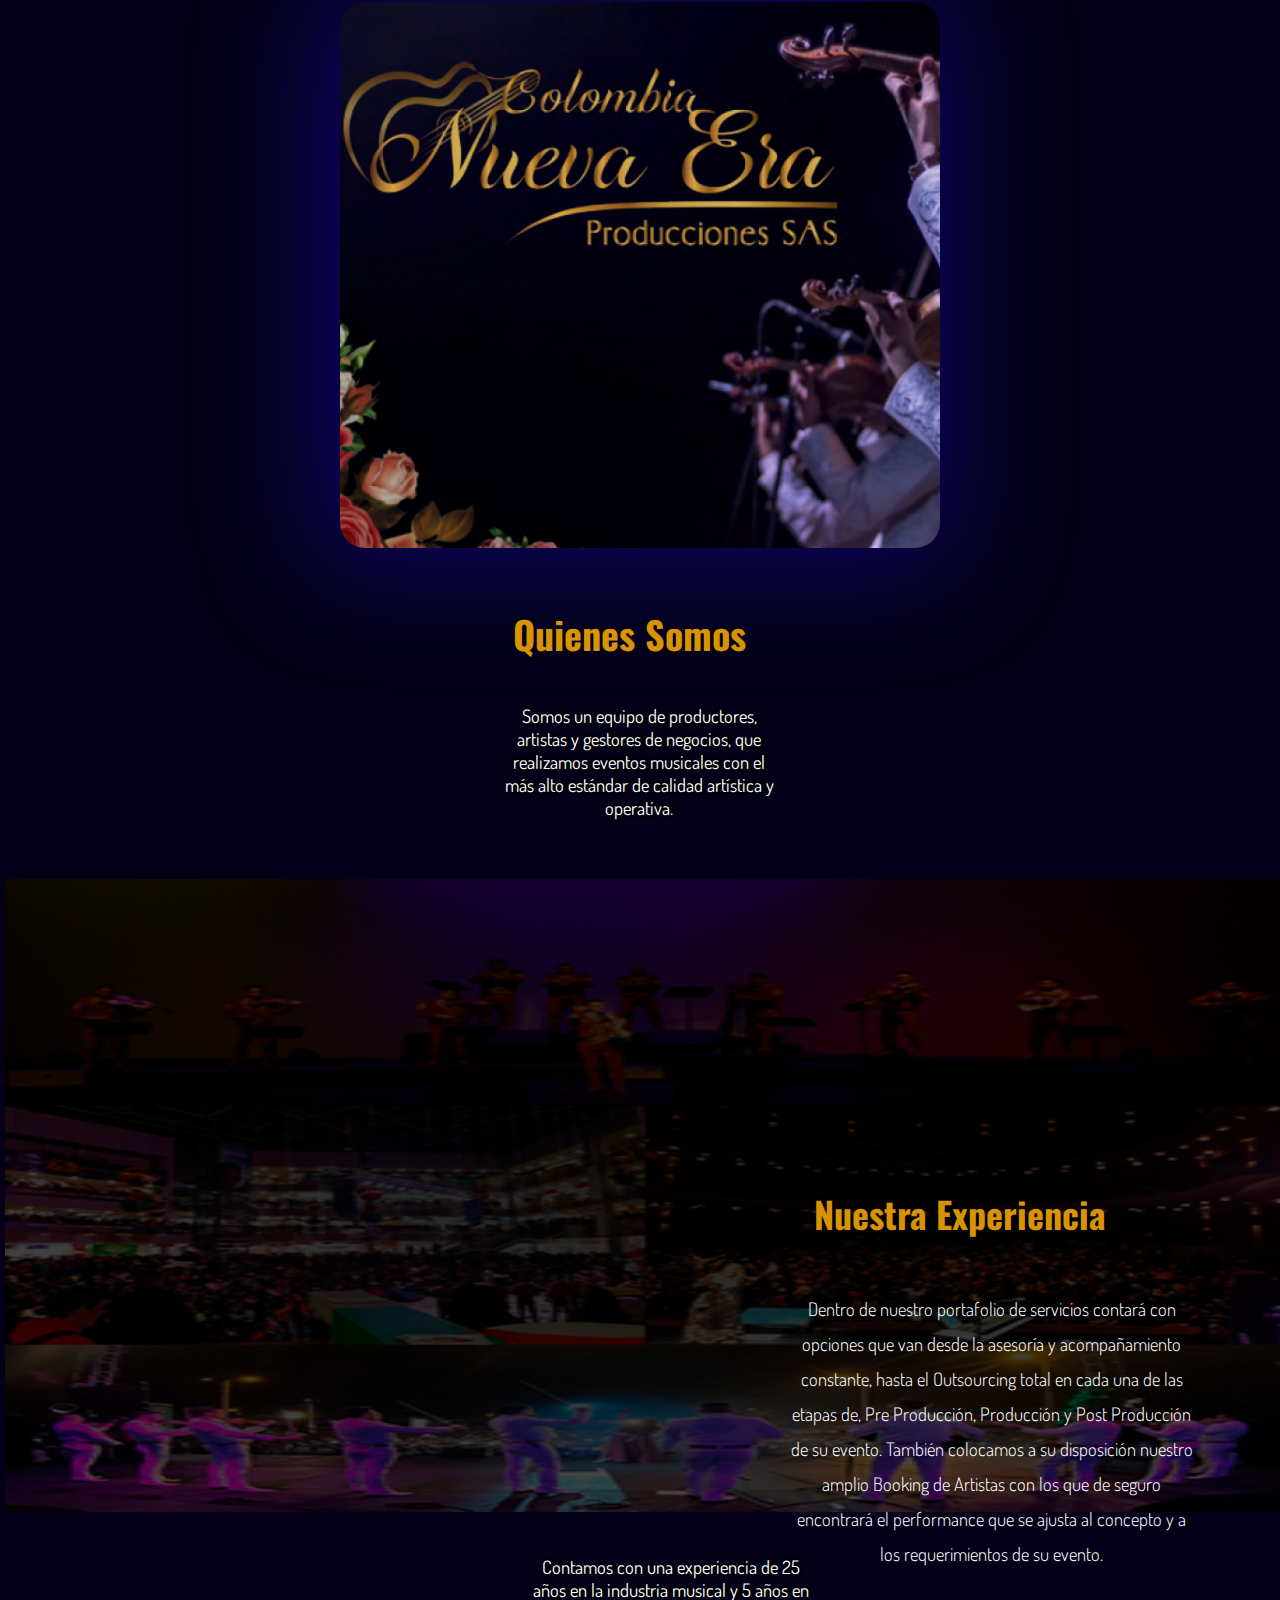
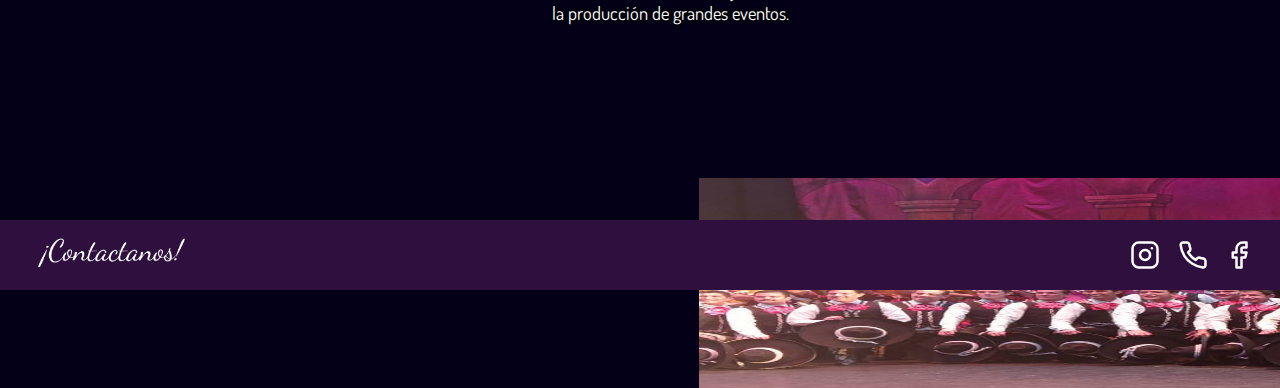
==== commit 67b35ded: "Tercer cambio de version prueba" ====
--- a/index.html
+++ b/index.html
@@ -50,23 +50,23 @@
                     </div>
                 </section>
             </section>
-            <!-- <section id="experiencia">
-                <h1>CONTAMOS CON EXPERIENCIA EN</h1>
+            <section id="experiencia">
+                <h1>Nuestra Experiencia</h1>
                 <div class="exp-texto">
-                    <ul>
-                        <li>El Bronx</li>
-                        <li>La reina del sur</li>
-                        <li>Muy buenos dias</li>
-                        <li>Dia a Dia</li>
-                        <li>La Voz</li>
-                    </ul>
+                    <p>
+                        Dentro de nuestro portafolio de servicios contará con opciones
+                        que van desde la asesoría y acompañamiento constante, hasta el
+                        Outsourcing total en cada una de las etapas de, Pre Producción,
+                        Producción y Post Producción de su evento.
+                        
+                        También colocamos a su disposición nuestro amplio Booking de
+                        Artistas con los que de seguro encontrará el performance que se
+                        ajusta al concepto y a los requerimientos de su evento.
+                    </p>
                 </div>
-                <div class="img-experiencia"></div>
-                <a href="./pag_experiencia/index_e.html">
-                    <div class="ver-mas"></div>
-                </a>
+                <img id="img_2" src="./pag_experiencia/styles/assets/img/img_exp_1.jpg" alt="">
             </section>
-            <section id="clientes">
+            <!--<section id="clientes">
                 <h1>CLIENTES</h1>
                 <div class="images">
                     <div class="logos"></div>
--- a/styles/mobile.css
+++ b/styles/mobile.css
@@ -94,7 +94,7 @@
     position: static;
     width: 100vw;
     height: 552px;
-    margin-top: 127px;
+    margin-top: 328px;
 }
 main #quienes {
     position: absolute;
@@ -118,7 +118,7 @@
     position: absolute;
     width: 60%;
     height: 94.59px;
-    top: 159px;
+    top: 109px;
     font-style: normal;
     font-family: 'Dosis', sans-serif;
     font-weight: 400;
@@ -132,7 +132,7 @@
     position: absolute;
     width: 60%;
     height: 94.59px;
-    top: 426px;
+    top: 936px;
     font-style: normal;
     font-family: 'Dosis', sans-serif;
     font-weight: 400;
@@ -163,56 +163,40 @@
 }
 main #experiencia {
     position: absolute;
-    top: 567px;
+    top: 1000px;
     width: 96.5vw;
     height: 416px;
     margin: 70px 6px;
-    background: rgba(24, 0, 4, 0.78);
-    box-shadow: -7px 0px 110px 30px var(--rojo-oscuro);
-    border-radius: 23px;   
 }
 main #experiencia h1 {
     text-align: center;
     margin-top: 26px;
-    font-size: 2.6rem;
+    font-size: 3.6rem;
     font-weight: 700;
+    font-family: 'Oswald', sans-serif;
     line-height: 33px;
     color: var(--amarillo);
 }
-main #experiencia .exp-texto {
-    position: absolute;
-    width: 142px;
-    margin-top: 35px;
-    margin-left: 30px;
-    margin-right: 10px;
-    font-weight: 700;
-    font-size: 1.8rem;
+main #experiencia p {
+    display: block;
+    justify-content: center;
+    position: absolute;
+    top: 120px;
+    margin: 0 32px;
+    width: 80%;
+    font-weight: 300;
+    font-size: 1.85rem;
     line-height: 35px;
-    color: var(--amarillo-blanco);
-}
-main #experiencia .img-experiencia {
-    position: absolute;
-    width: 40vw;
+    font-family: 'Dosis', sans-serif;
+    color: white;
+    text-align: center;
+}
+main #img_2 {
+    position: absolute;
+    width: 100vw;
     height: 210px;
-    border-radius: 16px;
-    background-image: url('./assets/img/img_experiencia.jpg');
-    left: calc(65% - 25px);
-    top: calc(30% - -4px);
-    border-radius: 16px;
-    background-position:  center;
-    background-size: cover;
-    background-repeat: no-repeat;
-}
-main #experiencia .ver-mas {
-    position: absolute;
-    top: 395px;
-    left: calc(50% - 60px);
-    width: 110px;
-    height: 35px;
-    background-image: url('./assets/icons/ver-mas.svg');
-    background-size: cover;
-    background-repeat: no-repeat;
-    background-position: center;
+    top: 607px;
+    left: -6px;
 }
 main #clientes {
     position: absolute;
@@ -278,7 +262,7 @@
 }
 footer {
     position: absolute;
-    top: 2200px;
+    top: 2356px;
     width: 100vw;
     height: 70px;
     background-color: var(--morado-oscuro);
--- a/styles/mobile_L.css
+++ b/styles/mobile_L.css
@@ -6,13 +6,14 @@
     margin-top: 87px;
 }
 main #img_1 {
-    margin-top: 199px;
+    position: absolute;
+    margin-top: 375px;
 }
 main #imgs_contain .texto {
-    top: 272px;
+    top: 189px;
 }
 main #imgs_contain .texto2 {
-    top: 514px;
+    top: 958px;
 }
 main #experiencia {
     height: 480px;
--- a/styles/tablet.css
+++ b/styles/tablet.css
@@ -1,6 +1,6 @@
 /* width: 600px */
 header .img-header {
-    top: 70px;
+    top: 2px;
     min-height: 546px;
     min-width: 600px;
     left: calc(50% - 300px);
@@ -9,23 +9,20 @@
 main {
     left: 5px;
 }
-main #identidad {
-    margin: 127px 6px;
-    max-width: 772px;
+main #quienes {
+    margin-top: 193px;
 }
-main #identidad h1 {
-    margin-top: 43px;
-    left: calc(50% - 195px);
-    font-size: 4rem;
-    line-height: 4rem;
+main #imgs_contain .texto {
+    top: 280px;
+    left: calc(50% - 115px);
 }
-main #identidad .texto {
-    left: calc(50% - -26px);
-    top: 40px;
+main #img_1 {
+    margin-top: 455px;
+    height: 633px;
 }
-main #identidad .img-identidad {
-    left: 14px;
-    top: calc(55% - 58px);
+main #imgs_contain .texto2 {
+    left: calc(55% - 144px);
+    top: 1131px;
     height: 251px;
 }
 main #experiencia .exp-texto {
